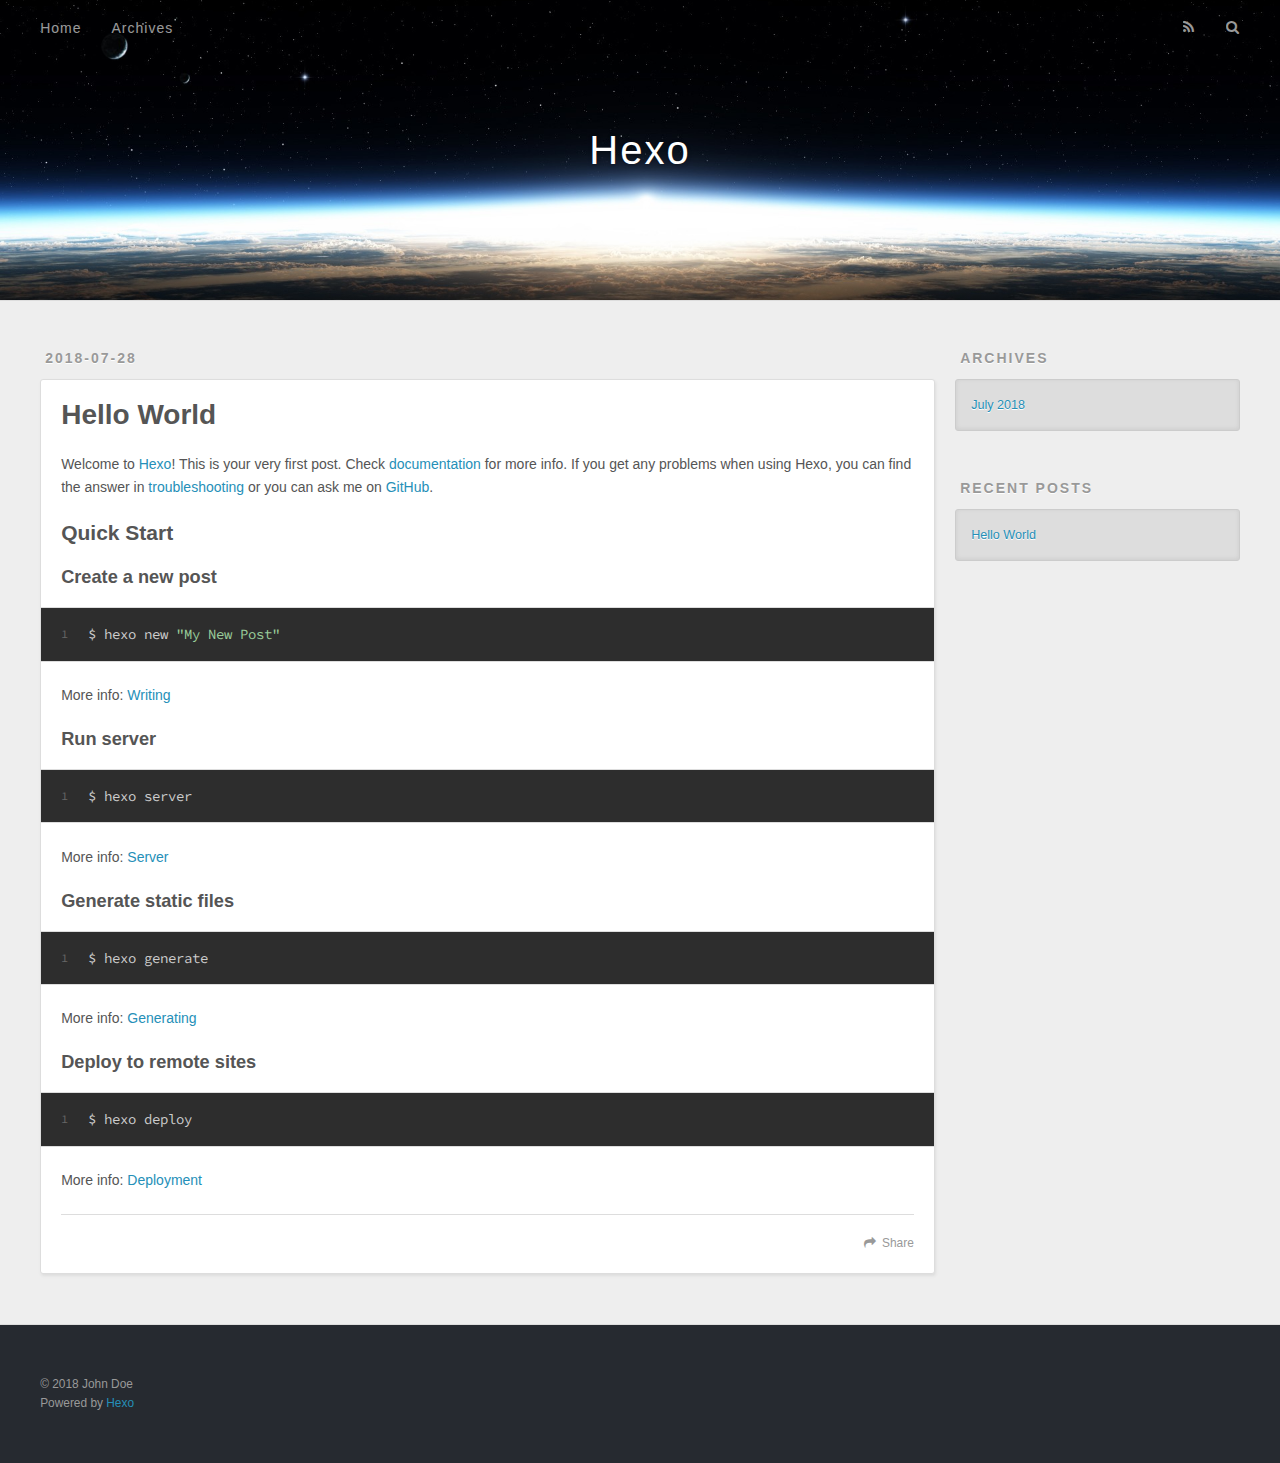
==== index.html @ a25109c1 "Site updated: 2018-07-28 22:30:38" ====
<!DOCTYPE html>
<html>
<head>
  <meta charset="utf-8">
  

  
  <title>Hexo</title>
  <meta name="viewport" content="width=device-width, initial-scale=1, maximum-scale=1">
  <meta property="og:type" content="website">
<meta property="og:title" content="Hexo">
<meta property="og:url" content="http://yoursite.com/index.html">
<meta property="og:site_name" content="Hexo">
<meta property="og:locale" content="default">
<meta name="twitter:card" content="summary">
<meta name="twitter:title" content="Hexo">
  
    <link rel="alternate" href="/atom.xml" title="Hexo" type="application/atom+xml">
  
  
    <link rel="icon" href="/favicon.png">
  
  
    <link href="//fonts.googleapis.com/css?family=Source+Code+Pro" rel="stylesheet" type="text/css">
  
  <link rel="stylesheet" href="/css/style.css">
</head>

<body>
  <div id="container">
    <div id="wrap">
      <header id="header">
  <div id="banner"></div>
  <div id="header-outer" class="outer">
    <div id="header-title" class="inner">
      <h1 id="logo-wrap">
        <a href="/" id="logo">Hexo</a>
      </h1>
      
    </div>
    <div id="header-inner" class="inner">
      <nav id="main-nav">
        <a id="main-nav-toggle" class="nav-icon"></a>
        
          <a class="main-nav-link" href="/">Home</a>
        
          <a class="main-nav-link" href="/archives">Archives</a>
        
      </nav>
      <nav id="sub-nav">
        
          <a id="nav-rss-link" class="nav-icon" href="/atom.xml" title="RSS Feed"></a>
        
        <a id="nav-search-btn" class="nav-icon" title="Search"></a>
      </nav>
      <div id="search-form-wrap">
        <form action="//google.com/search" method="get" accept-charset="UTF-8" class="search-form"><input type="search" name="q" class="search-form-input" placeholder="Search"><button type="submit" class="search-form-submit">&#xF002;</button><input type="hidden" name="sitesearch" value="http://yoursite.com"></form>
      </div>
    </div>
  </div>
</header>
      <div class="outer">
        <section id="main">
  
    <article id="post-hello-world" class="article article-type-post" itemscope itemprop="blogPost">
  <div class="article-meta">
    <a href="/2018/07/28/hello-world/" class="article-date">
  <time datetime="2018-07-28T14:06:29.000Z" itemprop="datePublished">2018-07-28</time>
</a>
    
  </div>
  <div class="article-inner">
    
    
      <header class="article-header">
        
  
    <h1 itemprop="name">
      <a class="article-title" href="/2018/07/28/hello-world/">Hello World</a>
    </h1>
  

      </header>
    
    <div class="article-entry" itemprop="articleBody">
      
        <p>Welcome to <a href="https://hexo.io/" target="_blank" rel="noopener">Hexo</a>! This is your very first post. Check <a href="https://hexo.io/docs/" target="_blank" rel="noopener">documentation</a> for more info. If you get any problems when using Hexo, you can find the answer in <a href="https://hexo.io/docs/troubleshooting.html" target="_blank" rel="noopener">troubleshooting</a> or you can ask me on <a href="https://github.com/hexojs/hexo/issues" target="_blank" rel="noopener">GitHub</a>.</p>
<h2 id="Quick-Start"><a href="#Quick-Start" class="headerlink" title="Quick Start"></a>Quick Start</h2><h3 id="Create-a-new-post"><a href="#Create-a-new-post" class="headerlink" title="Create a new post"></a>Create a new post</h3><figure class="highlight bash"><table><tr><td class="gutter"><pre><span class="line">1</span><br></pre></td><td class="code"><pre><span class="line">$ hexo new <span class="string">"My New Post"</span></span><br></pre></td></tr></table></figure>
<p>More info: <a href="https://hexo.io/docs/writing.html" target="_blank" rel="noopener">Writing</a></p>
<h3 id="Run-server"><a href="#Run-server" class="headerlink" title="Run server"></a>Run server</h3><figure class="highlight bash"><table><tr><td class="gutter"><pre><span class="line">1</span><br></pre></td><td class="code"><pre><span class="line">$ hexo server</span><br></pre></td></tr></table></figure>
<p>More info: <a href="https://hexo.io/docs/server.html" target="_blank" rel="noopener">Server</a></p>
<h3 id="Generate-static-files"><a href="#Generate-static-files" class="headerlink" title="Generate static files"></a>Generate static files</h3><figure class="highlight bash"><table><tr><td class="gutter"><pre><span class="line">1</span><br></pre></td><td class="code"><pre><span class="line">$ hexo generate</span><br></pre></td></tr></table></figure>
<p>More info: <a href="https://hexo.io/docs/generating.html" target="_blank" rel="noopener">Generating</a></p>
<h3 id="Deploy-to-remote-sites"><a href="#Deploy-to-remote-sites" class="headerlink" title="Deploy to remote sites"></a>Deploy to remote sites</h3><figure class="highlight bash"><table><tr><td class="gutter"><pre><span class="line">1</span><br></pre></td><td class="code"><pre><span class="line">$ hexo deploy</span><br></pre></td></tr></table></figure>
<p>More info: <a href="https://hexo.io/docs/deployment.html" target="_blank" rel="noopener">Deployment</a></p>

      
    </div>
    <footer class="article-footer">
      <a data-url="http://yoursite.com/2018/07/28/hello-world/" data-id="cjk5icewz0000rlyt2n0z11fj" class="article-share-link">Share</a>
      
      
    </footer>
  </div>
  
</article>


  


</section>
        
          <aside id="sidebar">
  
    

  
    

  
    
  
    
  <div class="widget-wrap">
    <h3 class="widget-title">Archives</h3>
    <div class="widget">
      <ul class="archive-list"><li class="archive-list-item"><a class="archive-list-link" href="/archives/2018/07/">July 2018</a></li></ul>
    </div>
  </div>


  
    
  <div class="widget-wrap">
    <h3 class="widget-title">Recent Posts</h3>
    <div class="widget">
      <ul>
        
          <li>
            <a href="/2018/07/28/hello-world/">Hello World</a>
          </li>
        
      </ul>
    </div>
  </div>

  
</aside>
        
      </div>
      <footer id="footer">
  
  <div class="outer">
    <div id="footer-info" class="inner">
      &copy; 2018 John Doe<br>
      Powered by <a href="http://hexo.io/" target="_blank">Hexo</a>
    </div>
  </div>
</footer>
    </div>
    <nav id="mobile-nav">
  
    <a href="/" class="mobile-nav-link">Home</a>
  
    <a href="/archives" class="mobile-nav-link">Archives</a>
  
</nav>
    

<script src="//ajax.googleapis.com/ajax/libs/jquery/2.0.3/jquery.min.js"></script>


  <link rel="stylesheet" href="/fancybox/jquery.fancybox.css">
  <script src="/fancybox/jquery.fancybox.pack.js"></script>


<script src="/js/script.js"></script>



  </div>
</body>
</html>
---- css/style.css ----
body {
  width: 100%;
}
body:before,
body:after {
  content: "";
  display: table;
}
body:after {
  clear: both;
}
html,
body,
div,
span,
applet,
object,
iframe,
h1,
h2,
h3,
h4,
h5,
h6,
p,
blockquote,
pre,
a,
abbr,
acronym,
address,
big,
cite,
code,
del,
dfn,
em,
img,
ins,
kbd,
q,
s,
samp,
small,
strike,
strong,
sub,
sup,
tt,
var,
dl,
dt,
dd,
ol,
ul,
li,
fieldset,
form,
label,
legend,
table,
caption,
tbody,
tfoot,
thead,
tr,
th,
td {
  margin: 0;
  padding: 0;
  border: 0;
  outline: 0;
  font-weight: inherit;
  font-style: inherit;
  font-family: inherit;
  font-size: 100%;
  vertical-align: baseline;
}
body {
  line-height: 1;
  color: #000;
  background: #fff;
}
ol,
ul {
  list-style: none;
}
table {
  border-collapse: separate;
  border-spacing: 0;
  vertical-align: middle;
}
caption,
th,
td {
  text-align: left;
  font-weight: normal;
  vertical-align: middle;
}
a img {
  border: none;
}
input,
button {
  margin: 0;
  padding: 0;
}
input::-moz-focus-inner,
button::-moz-focus-inner {
  border: 0;
  padding: 0;
}
@font-face {
  font-family: FontAwesome;
  font-style: normal;
  font-weight: normal;
  src: url("fonts/fontawesome-webfont.eot?v=#4.0.3");
  src: url("fonts/fontawesome-webfont.eot?#iefix&v=#4.0.3") format("embedded-opentype"), url("fonts/fontawesome-webfont.woff?v=#4.0.3") format("woff"), url("fonts/fontawesome-webfont.ttf?v=#4.0.3") format("truetype"), url("fonts/fontawesome-webfont.svg#fontawesomeregular?v=#4.0.3") format("svg");
}
html,
body,
#container {
  height: 100%;
}
body {
  background: #eee;
  font: 14px -apple-system, BlinkMacSystemFont, "Segoe UI", "Roboto", "Oxygen", "Ubuntu", "Cantarell", "Fira Sans", "Droid Sans", "Helvetica Neue", sans-serif;
  -webkit-text-size-adjust: 100%;
}
.outer {
  max-width: 1220px;
  margin: 0 auto;
  padding: 0 20px;
}
.outer:before,
.outer:after {
  content: "";
  display: table;
}
.outer:after {
  clear: both;
}
.inner {
  display: inline;
  float: left;
  width: 98.33333333333333%;
  margin: 0 0.833333333333333%;
}
.left,
.alignleft {
  float: left;
}
.right,
.alignright {
  float: right;
}
.clear {
  clear: both;
}
#container {
  position: relative;
}
.mobile-nav-on {
  overflow: hidden;
}
#wrap {
  height: 100%;
  width: 100%;
  position: absolute;
  top: 0;
  left: 0;
  -webkit-transition: 0.2s ease-out;
  -moz-transition: 0.2s ease-out;
  -ms-transition: 0.2s ease-out;
  transition: 0.2s ease-out;
  z-index: 1;
  background: #eee;
}
.mobile-nav-on #wrap {
  left: 280px;
}
@media screen and (min-width: 768px) {
  #main {
    display: inline;
    float: left;
    width: 73.33333333333333%;
    margin: 0 0.833333333333333%;
  }
}
.article-date,
.article-category-link,
.archive-year,
.widget-title {
  text-decoration: none;
  text-transform: uppercase;
  letter-spacing: 2px;
  color: #999;
  margin-bottom: 1em;
  margin-left: 5px;
  line-height: 1em;
  text-shadow: 0 1px #fff;
  font-weight: bold;
}
.article-inner,
.archive-article-inner {
  background: #fff;
  -webkit-box-shadow: 1px 2px 3px #ddd;
  box-shadow: 1px 2px 3px #ddd;
  border: 1px solid #ddd;
  border-radius: 3px;
}
.article-entry h1,
.widget h1 {
  font-size: 2em;
}
.article-entry h2,
.widget h2 {
  font-size: 1.5em;
}
.article-entry h3,
.widget h3 {
  font-size: 1.3em;
}
.article-entry h4,
.widget h4 {
  font-size: 1.2em;
}
.article-entry h5,
.widget h5 {
  font-size: 1em;
}
.article-entry h6,
.widget h6 {
  font-size: 1em;
  color: #999;
}
.article-entry hr,
.widget hr {
  border: 1px dashed #ddd;
}
.article-entry strong,
.widget strong {
  font-weight: bold;
}
.article-entry em,
.widget em,
.article-entry cite,
.widget cite {
  font-style: italic;
}
.article-entry sup,
.widget sup,
.article-entry sub,
.widget sub {
  font-size: 0.75em;
  line-height: 0;
  position: relative;
  vertical-align: baseline;
}
.article-entry sup,
.widget sup {
  top: -0.5em;
}
.article-entry sub,
.widget sub {
  bottom: -0.2em;
}
.article-entry small,
.widget small {
  font-size: 0.85em;
}
.article-entry acronym,
.widget acronym,
.article-entry abbr,
.widget abbr {
  border-bottom: 1px dotted;
}
.article-entry ul,
.widget ul,
.article-entry ol,
.widget ol,
.article-entry dl,
.widget dl {
  margin: 0 20px;
  line-height: 1.6em;
}
.article-entry ul ul,
.widget ul ul,
.article-entry ol ul,
.widget ol ul,
.article-entry ul ol,
.widget ul ol,
.article-entry ol ol,
.widget ol ol {
  margin-top: 0;
  margin-bottom: 0;
}
.article-entry ul,
.widget ul {
  list-style: disc;
}
.article-entry ol,
.widget ol {
  list-style: decimal;
}
.article-entry dt,
.widget dt {
  font-weight: bold;
}
#header {
  height: 300px;
  position: relative;
  border-bottom: 1px solid #ddd;
}
#header:before,
#header:after {
  content: "";
  position: absolute;
  left: 0;
  right: 0;
  height: 40px;
}
#header:before {
  top: 0;
  background: -webkit-linear-gradient(rgba(0,0,0,0.2), transparent);
  background: -moz-linear-gradient(rgba(0,0,0,0.2), transparent);
  background: -ms-linear-gradient(rgba(0,0,0,0.2), transparent);
  background: linear-gradient(rgba(0,0,0,0.2), transparent);
}
#header:after {
  bottom: 0;
  background: -webkit-linear-gradient(transparent, rgba(0,0,0,0.2));
  background: -moz-linear-gradient(transparent, rgba(0,0,0,0.2));
  background: -ms-linear-gradient(transparent, rgba(0,0,0,0.2));
  background: linear-gradient(transparent, rgba(0,0,0,0.2));
}
#header-outer {
  height: 100%;
  position: relative;
}
#header-inner {
  position: relative;
  overflow: hidden;
}
#banner {
  position: absolute;
  top: 0;
  left: 0;
  width: 100%;
  height: 100%;
  background: url("images/banner.jpg") center #000;
  -webkit-background-size: cover;
  -moz-background-size: cover;
  background-size: cover;
  z-index: -1;
}
#header-title {
  text-align: center;
  height: 40px;
  position: absolute;
  top: 50%;
  left: 0;
  margin-top: -20px;
}
#logo,
#subtitle {
  text-decoration: none;
  color: #fff;
  font-weight: 300;
  text-shadow: 0 1px 4px rgba(0,0,0,0.3);
}
#logo {
  font-size: 40px;
  line-height: 40px;
  letter-spacing: 2px;
}
#subtitle {
  font-size: 16px;
  line-height: 16px;
  letter-spacing: 1px;
}
#subtitle-wrap {
  margin-top: 16px;
}
#main-nav {
  float: left;
  margin-left: -15px;
}
.nav-icon,
.main-nav-link {
  float: left;
  color: #fff;
  opacity: 0.6;
  text-decoration: none;
  text-shadow: 0 1px rgba(0,0,0,0.2);
  -webkit-transition: opacity 0.2s;
  -moz-transition: opacity 0.2s;
  -ms-transition: opacity 0.2s;
  transition: opacity 0.2s;
  display: block;
  padding: 20px 15px;
}
.nav-icon:hover,
.main-nav-link:hover {
  opacity: 1;
}
.nav-icon {
  font-family: FontAwesome;
  text-align: center;
  font-size: 14px;
  width: 14px;
  height: 14px;
  padding: 20px 15px;
  position: relative;
  cursor: pointer;
}
.main-nav-link {
  font-weight: 300;
  letter-spacing: 1px;
}
@media screen and (max-width: 479px) {
  .main-nav-link {
    display: none;
  }
}
#main-nav-toggle {
  display: none;
}
#main-nav-toggle:before {
  content: "\f0c9";
}
@media screen and (max-width: 479px) {
  #main-nav-toggle {
    display: block;
  }
}
#sub-nav {
  float: right;
  margin-right: -15px;
}
#nav-rss-link:before {
  content: "\f09e";
}
#nav-search-btn:before {
  content: "\f002";
}
#search-form-wrap {
  position: absolute;
  top: 15px;
  width: 150px;
  height: 30px;
  right: -150px;
  opacity: 0;
  -webkit-transition: 0.2s ease-out;
  -moz-transition: 0.2s ease-out;
  -ms-transition: 0.2s ease-out;
  transition: 0.2s ease-out;
}
#search-form-wrap.on {
  opacity: 1;
  right: 0;
}
@media screen and (max-width: 479px) {
  #search-form-wrap {
    width: 100%;
    right: -100%;
  }
}
.search-form {
  position: absolute;
  top: 0;
  left: 0;
  right: 0;
  background: #fff;
  padding: 5px 15px;
  border-radius: 15px;
  -webkit-box-shadow: 0 0 10px rgba(0,0,0,0.3);
  box-shadow: 0 0 10px rgba(0,0,0,0.3);
}
.search-form-input {
  border: none;
  background: none;
  color: #555;
  width: 100%;
  font: 13px -apple-system, BlinkMacSystemFont, "Segoe UI", "Roboto", "Oxygen", "Ubuntu", "Cantarell", "Fira Sans", "Droid Sans", "Helvetica Neue", sans-serif;
  outline: none;
}
.search-form-input::-webkit-search-results-decoration,
.search-form-input::-webkit-search-cancel-button {
  -webkit-appearance: none;
}
.search-form-submit {
  position: absolute;
  top: 50%;
  right: 10px;
  margin-top: -7px;
  font: 13px FontAwesome;
  border: none;
  background: none;
  color: #bbb;
  cursor: pointer;
}
.search-form-submit:hover,
.search-form-submit:focus {
  color: #777;
}
.article {
  margin: 50px 0;
}
.article-inner {
  overflow: hidden;
}
.article-meta:before,
.article-meta:after {
  content: "";
  display: table;
}
.article-meta:after {
  clear: both;
}
.article-date {
  float: left;
}
.article-category {
  float: left;
  line-height: 1em;
  color: #ccc;
  text-shadow: 0 1px #fff;
  margin-left: 8px;
}
.article-category:before {
  content: "\2022";
}
.article-category-link {
  margin: 0 12px 1em;
}
.article-header {
  padding: 20px 20px 0;
}
.article-title {
  text-decoration: none;
  font-size: 2em;
  font-weight: bold;
  color: #555;
  line-height: 1.1em;
  -webkit-transition: color 0.2s;
  -moz-transition: color 0.2s;
  -ms-transition: color 0.2s;
  transition: color 0.2s;
}
a.article-title:hover {
  color: #258fb8;
}
.article-entry {
  color: #555;
  padding: 0 20px;
}
.article-entry:before,
.article-entry:after {
  content: "";
  display: table;
}
.article-entry:after {
  clear: both;
}
.article-entry p,
.article-entry table {
  line-height: 1.6em;
  margin: 1.6em 0;
}
.article-entry h1,
.article-entry h2,
.article-entry h3,
.article-entry h4,
.article-entry h5,
.article-entry h6 {
  font-weight: bold;
}
.article-entry h1,
.article-entry h2,
.article-entry h3,
.article-entry h4,
.article-entry h5,
.article-entry h6 {
  line-height: 1.1em;
  margin: 1.1em 0;
}
.article-entry a {
  color: #258fb8;
  text-decoration: none;
}
.article-entry a:hover {
  text-decoration: underline;
}
.article-entry ul,
.article-entry ol,
.article-entry dl {
  margin-top: 1.6em;
  margin-bottom: 1.6em;
}
.article-entry img,
.article-entry video {
  max-width: 100%;
  height: auto;
  display: block;
  margin: auto;
}
.article-entry iframe {
  border: none;
}
.article-entry table {
  width: 100%;
  border-collapse: collapse;
  border-spacing: 0;
}
.article-entry th {
  font-weight: bold;
  border-bottom: 3px solid #ddd;
  padding-bottom: 0.5em;
}
.article-entry td {
  border-bottom: 1px solid #ddd;
  padding: 10px 0;
}
.article-entry blockquote {
  font-family: Georgia, "Times New Roman", serif;
  font-size: 1.4em;
  margin: 1.6em 20px;
  text-align: center;
}
.article-entry blockquote footer {
  font-size: 14px;
  margin: 1.6em 0;
  font-family: -apple-system, BlinkMacSystemFont, "Segoe UI", "Roboto", "Oxygen", "Ubuntu", "Cantarell", "Fira Sans", "Droid Sans", "Helvetica Neue", sans-serif;
}
.article-entry blockquote footer cite:before {
  content: "—";
  padding: 0 0.5em;
}
.article-entry .pullquote {
  text-align: left;
  width: 45%;
  margin: 0;
}
.article-entry .pullquote.left {
  margin-left: 0.5em;
  margin-right: 1em;
}
.article-entry .pullquote.right {
  margin-right: 0.5em;
  margin-left: 1em;
}
.article-entry .caption {
  color: #999;
  display: block;
  font-size: 0.9em;
  margin-top: 0.5em;
  position: relative;
  text-align: center;
}
.article-entry .video-container {
  position: relative;
  padding-top: 56.25%;
  height: 0;
  overflow: hidden;
}
.article-entry .video-container iframe,
.article-entry .video-container object,
.article-entry .video-container embed {
  position: absolute;
  top: 0;
  left: 0;
  width: 100%;
  height: 100%;
  margin-top: 0;
}
.article-more-link a {
  display: inline-block;
  line-height: 1em;
  padding: 6px 15px;
  border-radius: 15px;
  background: #eee;
  color: #999;
  text-shadow: 0 1px #fff;
  text-decoration: none;
}
.article-more-link a:hover {
  background: #258fb8;
  color: #fff;
  text-decoration: none;
  text-shadow: 0 1px #1e7293;
}
.article-footer {
  font-size: 0.85em;
  line-height: 1.6em;
  border-top: 1px solid #ddd;
  padding-top: 1.6em;
  margin: 0 20px 20px;
}
.article-footer:before,
.article-footer:after {
  content: "";
  display: table;
}
.article-footer:after {
  clear: both;
}
.article-footer a {
  color: #999;
  text-decoration: none;
}
.article-footer a:hover {
  color: #555;
}
.article-tag-list-item {
  float: left;
  margin-right: 10px;
}
.article-tag-list-link:before {
  content: "#";
}
.article-comment-link {
  float: right;
}
.article-comment-link:before {
  content: "\f075";
  font-family: FontAwesome;
  padding-right: 8px;
}
.article-share-link {
  cursor: pointer;
  float: right;
  margin-left: 20px;
}
.article-share-link:before {
  content: "\f064";
  font-family: FontAwesome;
  padding-right: 6px;
}
#article-nav {
  position: relative;
}
#article-nav:before,
#article-nav:after {
  content: "";
  display: table;
}
#article-nav:after {
  clear: both;
}
@media screen and (min-width: 768px) {
  #article-nav {
    margin: 50px 0;
  }
  #article-nav:before {
    width: 8px;
    height: 8px;
    position: absolute;
    top: 50%;
    left: 50%;
    margin-top: -4px;
    margin-left: -4px;
    content: "";
    border-radius: 50%;
    background: #ddd;
    -webkit-box-shadow: 0 1px 2px #fff;
    box-shadow: 0 1px 2px #fff;
  }
}
.article-nav-link-wrap {
  text-decoration: none;
  text-shadow: 0 1px #fff;
  color: #999;
  -webkit-box-sizing: border-box;
  -moz-box-sizing: border-box;
  box-sizing: border-box;
  margin-top: 50px;
  text-align: center;
  display: block;
}
.article-nav-link-wrap:hover {
  color: #555;
}
@media screen and (min-width: 768px) {
  .article-nav-link-wrap {
    width: 50%;
    margin-top: 0;
  }
}
@media screen and (min-width: 768px) {
  #article-nav-newer {
    float: left;
    text-align: right;
    padding-right: 20px;
  }
}
@media screen and (min-width: 768px) {
  #article-nav-older {
    float: right;
    text-align: left;
    padding-left: 20px;
  }
}
.article-nav-caption {
  text-transform: uppercase;
  letter-spacing: 2px;
  color: #ddd;
  line-height: 1em;
  font-weight: bold;
}
#article-nav-newer .article-nav-caption {
  margin-right: -2px;
}
.article-nav-title {
  font-size: 0.85em;
  line-height: 1.6em;
  margin-top: 0.5em;
}
.article-share-box {
  position: absolute;
  display: none;
  background: #fff;
  -webkit-box-shadow: 1px 2px 10px rgba(0,0,0,0.2);
  box-shadow: 1px 2px 10px rgba(0,0,0,0.2);
  border-radius: 3px;
  margin-left: -145px;
  overflow: hidden;
  z-index: 1;
}
.article-share-box.on {
  display: block;
}
.article-share-input {
  width: 100%;
  background: none;
  -webkit-box-sizing: border-box;
  -moz-box-sizing: border-box;
  box-sizing: border-box;
  font: 14px -apple-system, BlinkMacSystemFont, "Segoe UI", "Roboto", "Oxygen", "Ubuntu", "Cantarell", "Fira Sans", "Droid Sans", "Helvetica Neue", sans-serif;
  padding: 0 15px;
  color: #555;
  outline: none;
  border: 1px solid #ddd;
  border-radius: 3px 3px 0 0;
  height: 36px;
  line-height: 36px;
}
.article-share-links {
  background: #eee;
}
.article-share-links:before,
.article-share-links:after {
  content: "";
  display: table;
}
.article-share-links:after {
  clear: both;
}
.article-share-twitter,
.article-share-facebook,
.article-share-pinterest,
.article-share-google {
  width: 50px;
  height: 36px;
  display: block;
  float: left;
  position: relative;
  color: #999;
  text-shadow: 0 1px #fff;
}
.article-share-twitter:before,
.article-share-facebook:before,
.article-share-pinterest:before,
.article-share-google:before {
  font-size: 20px;
  font-family: FontAwesome;
  width: 20px;
  height: 20px;
  position: absolute;
  top: 50%;
  left: 50%;
  margin-top: -10px;
  margin-left: -10px;
  text-align: center;
}
.article-share-twitter:hover,
.article-share-facebook:hover,
.article-share-pinterest:hover,
.article-share-google:hover {
  color: #fff;
}
.article-share-twitter:before {
  content: "\f099";
}
.article-share-twitter:hover {
  background: #00aced;
  text-shadow: 0 1px #008abe;
}
.article-share-facebook:before {
  content: "\f09a";
}
.article-share-facebook:hover {
  background: #3b5998;
  text-shadow: 0 1px #2f477a;
}
.article-share-pinterest:before {
  content: "\f0d2";
}
.article-share-pinterest:hover {
  background: #cb2027;
  text-shadow: 0 1px #a21a1f;
}
.article-share-google:before {
  content: "\f0d5";
}
.article-share-google:hover {
  background: #dd4b39;
  text-shadow: 0 1px #be3221;
}
.article-gallery {
  background: #000;
  position: relative;
}
.article-gallery-photos {
  position: relative;
  overflow: hidden;
}
.article-gallery-img {
  display: none;
  max-width: 100%;
}
.article-gallery-img:first-child {
  display: block;
}
.article-gallery-img.loaded {
  position: absolute;
  display: block;
}
.article-gallery-img img {
  display: block;
  max-width: 100%;
  margin: 0 auto;
}
#comments {
  background: #fff;
  -webkit-box-shadow: 1px 2px 3px #ddd;
  box-shadow: 1px 2px 3px #ddd;
  padding: 20px;
  border: 1px solid #ddd;
  border-radius: 3px;
  margin: 50px 0;
}
#comments a {
  color: #258fb8;
}
.archives-wrap {
  margin: 50px 0;
}
.archives:before,
.archives:after {
  content: "";
  display: table;
}
.archives:after {
  clear: both;
}
.archive-year-wrap {
  margin-bottom: 1em;
}
.archives {
  -webkit-column-gap: 10px;
  -moz-column-gap: 10px;
  column-gap: 10px;
}
@media screen and (min-width: 480px) and (max-width: 767px) {
  .archives {
    -webkit-column-count: 2;
    -moz-column-count: 2;
    column-count: 2;
  }
}
@media screen and (min-width: 768px) {
  .archives {
    -webkit-column-count: 3;
    -moz-column-count: 3;
    column-count: 3;
  }
}
.archive-article {
  -webkit-column-break-inside: avoid;
  page-break-inside: avoid;
  overflow: hidden;
  break-inside: avoid-column;
}
.archive-article-inner {
  padding: 10px;
  margin-bottom: 15px;
}
.archive-article-title {
  text-decoration: none;
  font-weight: bold;
  color: #555;
  -webkit-transition: color 0.2s;
  -moz-transition: color 0.2s;
  -ms-transition: color 0.2s;
  transition: color 0.2s;
  line-height: 1.6em;
}
.archive-article-title:hover {
  color: #258fb8;
}
.archive-article-footer {
  margin-top: 1em;
}
.archive-article-date {
  color: #999;
  text-decoration: none;
  font-size: 0.85em;
  line-height: 1em;
  margin-bottom: 0.5em;
  display: block;
}
#page-nav {
  margin: 50px auto;
  background: #fff;
  -webkit-box-shadow: 1px 2px 3px #ddd;
  box-shadow: 1px 2px 3px #ddd;
  border: 1px solid #ddd;
  border-radius: 3px;
  text-align: center;
  color: #999;
  overflow: hidden;
}
#page-nav:before,
#page-nav:after {
  content: "";
  display: table;
}
#page-nav:after {
  clear: both;
}
#page-nav a,
#page-nav span {
  padding: 10px 20px;
  line-height: 1;
  height: 2ex;
}
#page-nav a {
  color: #999;
  text-decoration: none;
}
#page-nav a:hover {
  background: #999;
  color: #fff;
}
#page-nav .prev {
  float: left;
}
#page-nav .next {
  float: right;
}
#page-nav .page-number {
  display: inline-block;
}
@media screen and (max-width: 479px) {
  #page-nav .page-number {
    display: none;
  }
}
#page-nav .current {
  color: #555;
  font-weight: bold;
}
#page-nav .space {
  color: #ddd;
}
#footer {
  background: #262a30;
  padding: 50px 0;
  border-top: 1px solid #ddd;
  color: #999;
}
#footer a {
  color: #258fb8;
  text-decoration: none;
}
#footer a:hover {
  text-decoration: underline;
}
#footer-info {
  line-height: 1.6em;
  font-size: 0.85em;
}
.article-entry pre,
.article-entry .highlight {
  background: #2d2d2d;
  margin: 0 -20px;
  padding: 15px 20px;
  border-style: solid;
  border-color: #ddd;
  border-width: 1px 0;
  overflow: auto;
  color: #ccc;
  line-height: 22.400000000000002px;
}
.article-entry .highlight .gutter pre,
.article-entry .gist .gist-file .gist-data .line-numbers {
  color: #666;
  font-size: 0.85em;
}
.article-entry pre,
.article-entry code {
  font-family: "Source Code Pro", Consolas, Monaco, Menlo, Consolas, monospace;
}
.article-entry code {
  background: #eee;
  text-shadow: 0 1px #fff;
  padding: 0 0.3em;
}
.article-entry pre code {
  background: none;
  text-shadow: none;
  padding: 0;
}
.article-entry .highlight pre {
  border: none;
  margin: 0;
  padding: 0;
}
.article-entry .highlight table {
  margin: 0;
  width: auto;
}
.article-entry .highlight td {
  border: none;
  padding: 0;
}
.article-entry .highlight figcaption {
  font-size: 0.85em;
  color: #999;
  line-height: 1em;
  margin-bottom: 1em;
}
.article-entry .highlight figcaption:before,
.article-entry .highlight figcaption:after {
  content: "";
  display: table;
}
.article-entry .highlight figcaption:after {
  clear: both;
}
.article-entry .highlight figcaption a {
  float: right;
}
.article-entry .highlight .gutter pre {
  text-align: right;
  padding-right: 20px;
}
.article-entry .highlight .line {
  height: 22.400000000000002px;
}
.article-entry .highlight .line.marked {
  background: #515151;
}
.article-entry .gist {
  margin: 0 -20px;
  border-style: solid;
  border-color: #ddd;
  border-width: 1px 0;
  background: #2d2d2d;
  padding: 15px 20px 15px 0;
}
.article-entry .gist .gist-file {
  border: none;
  font-family: "Source Code Pro", Consolas, Monaco, Menlo, Consolas, monospace;
  margin: 0;
}
.article-entry .gist .gist-file .gist-data {
  background: none;
  border: none;
}
.article-entry .gist .gist-file .gist-data .line-numbers {
  background: none;
  border: none;
  padding: 0 20px 0 0;
}
.article-entry .gist .gist-file .gist-data .line-data {
  padding: 0 !important;
}
.article-entry .gist .gist-file .highlight {
  margin: 0;
  padding: 0;
  border: none;
}
.article-entry .gist .gist-file .gist-meta {
  background: #2d2d2d;
  color: #999;
  font: 0.85em -apple-system, BlinkMacSystemFont, "Segoe UI", "Roboto", "Oxygen", "Ubuntu", "Cantarell", "Fira Sans", "Droid Sans", "Helvetica Neue", sans-serif;
  text-shadow: 0 0;
  padding: 0;
  margin-top: 1em;
  margin-left: 20px;
}
.article-entry .gist .gist-file .gist-meta a {
  color: #258fb8;
  font-weight: normal;
}
.article-entry .gist .gist-file .gist-meta a:hover {
  text-decoration: underline;
}
pre .comment,
pre .title {
  color: #999;
}
pre .variable,
pre .attribute,
pre .tag,
pre .regexp,
pre .ruby .constant,
pre .xml .tag .title,
pre .xml .pi,
pre .xml .doctype,
pre .html .doctype,
pre .css .id,
pre .css .class,
pre .css .pseudo {
  color: #f2777a;
}
pre .number,
pre .preprocessor,
pre .built_in,
pre .literal,
pre .params,
pre .constant {
  color: #f99157;
}
pre .class,
pre .ruby .class .title,
pre .css .rules .attribute {
  color: #9c9;
}
pre .string,
pre .value,
pre .inheritance,
pre .header,
pre .ruby .symbol,
pre .xml .cdata {
  color: #9c9;
}
pre .css .hexcolor {
  color: #6cc;
}
pre .function,
pre .python .decorator,
pre .python .title,
pre .ruby .function .title,
pre .ruby .title .keyword,
pre .perl .sub,
pre .javascript .title,
pre .coffeescript .title {
  color: #69c;
}
pre .keyword,
pre .javascript .function {
  color: #c9c;
}
@media screen and (max-width: 479px) {
  #mobile-nav {
    position: absolute;
    top: 0;
    left: 0;
    width: 280px;
    height: 100%;
    background: #191919;
    border-right: 1px solid #fff;
  }
}
@media screen and (max-width: 479px) {
  .mobile-nav-link {
    display: block;
    color: #999;
    text-decoration: none;
    padding: 15px 20px;
    font-weight: bold;
  }
  .mobile-nav-link:hover {
    color: #fff;
  }
}
@media screen and (min-width: 768px) {
  #sidebar {
    display: inline;
    float: left;
    width: 23.333333333333332%;
    margin: 0 0.833333333333333%;
  }
}
.widget-wrap {
  margin: 50px 0;
}
.widget {
  color: #777;
  text-shadow: 0 1px #fff;
  background: #ddd;
  -webkit-box-shadow: 0 -1px 4px #ccc inset;
  box-shadow: 0 -1px 4px #ccc inset;
  border: 1px solid #ccc;
  padding: 15px;
  border-radius: 3px;
}
.widget a {
  color: #258fb8;
  text-decoration: none;
}
.widget a:hover {
  text-decoration: underline;
}
.widget ul ul,
.widget ol ul,
.widget dl ul,
.widget ul ol,
.widget ol ol,
.widget dl ol,
.widget ul dl,
.widget ol dl,
.widget dl dl {
  margin-left: 15px;
  list-style: disc;
}
.widget {
  line-height: 1.6em;
  word-wrap: break-word;
  font-size: 0.9em;
}
.widget ul,
.widget ol {
  list-style: none;
  margin: 0;
}
.widget ul ul,
.widget ol ul,
.widget ul ol,
.widget ol ol {
  margin: 0 20px;
}
.widget ul ul,
.widget ol ul {
  list-style: disc;
}
.widget ul ol,
.widget ol ol {
  list-style: decimal;
}
.category-list-count,
.tag-list-count,
.archive-list-count {
  padding-left: 5px;
  color: #999;
  font-size: 0.85em;
}
.category-list-count:before,
.tag-list-count:before,
.archive-list-count:before {
  content: "(";
}
.category-list-count:after,
.tag-list-count:after,
.archive-list-count:after {
  content: ")";
}
.tagcloud a {
  margin-right: 5px;
  display: inline-block;
}
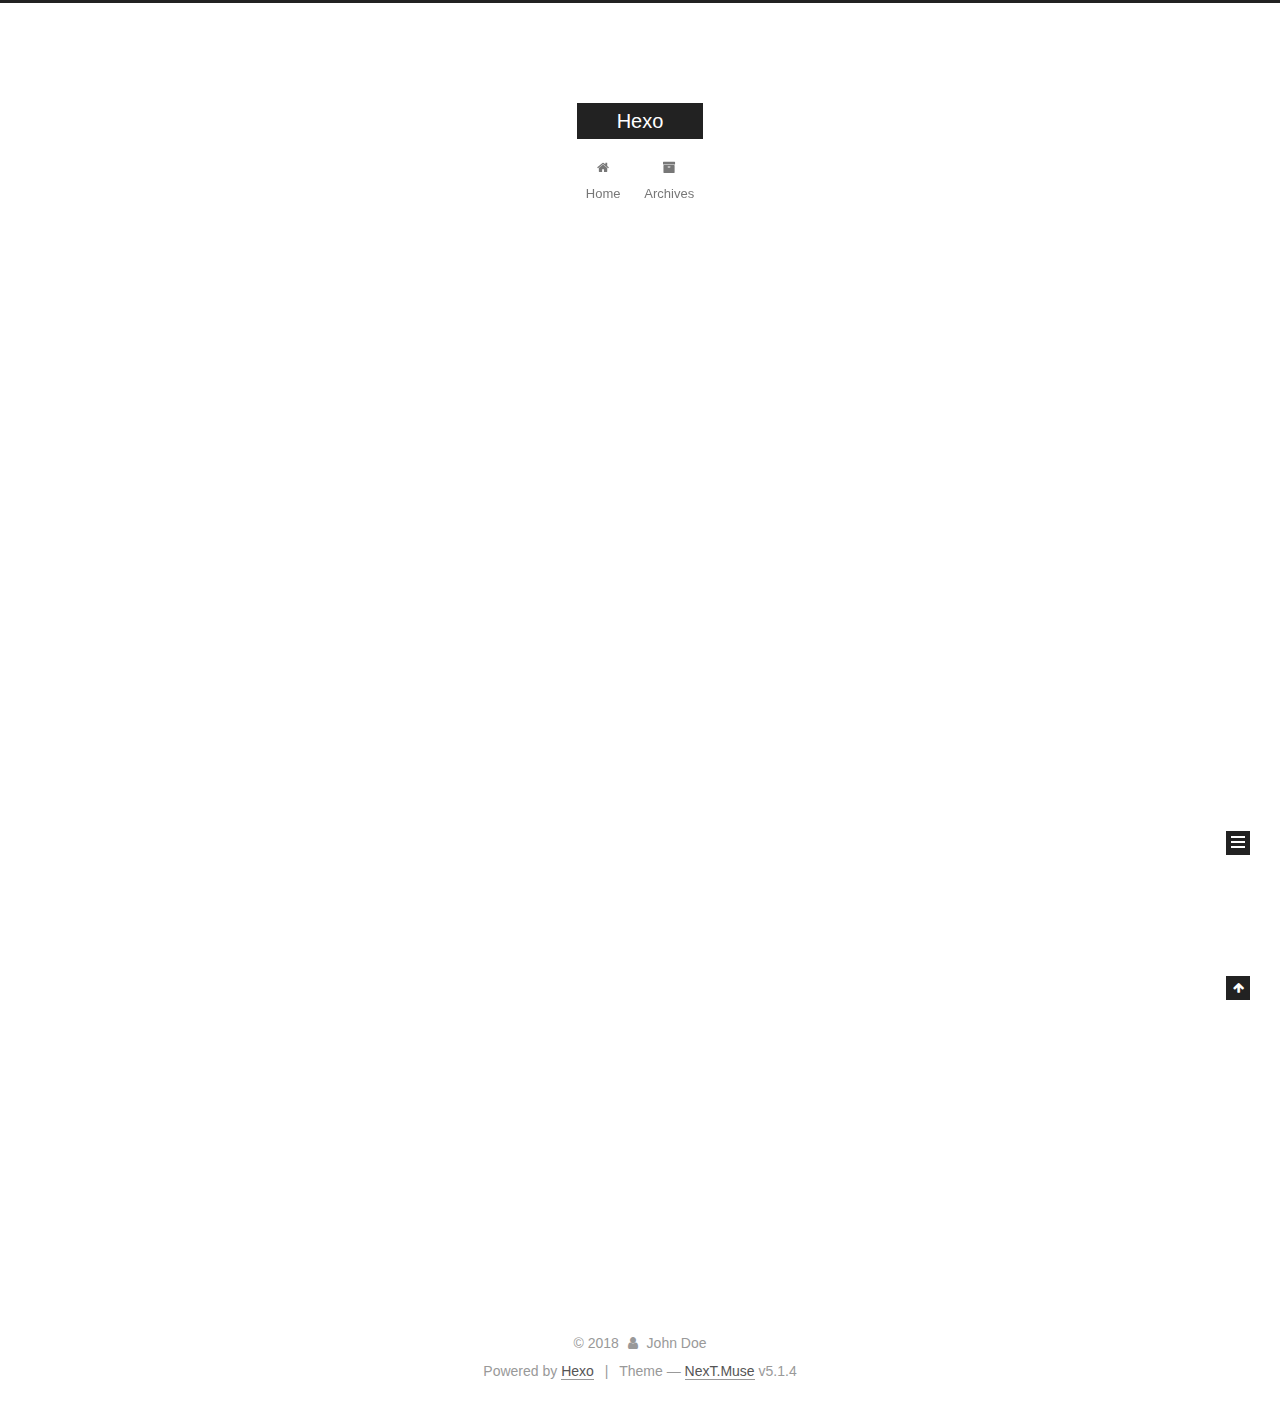
==== commit 925fa5b5: "Site updated: 2018-07-28 22:55:08" ====
--- a/index.html
+++ b/index.html
@@ -1,90 +1,306 @@
 <!DOCTYPE html>
-<html>
+
+
+
+  
+
+
+<html class="theme-next muse use-motion" lang="">
 <head>
-  <meta charset="utf-8">
-  
-
-  
-  <title>Hexo</title>
-  <meta name="viewport" content="width=device-width, initial-scale=1, maximum-scale=1">
-  <meta property="og:type" content="website">
+  <meta charset="UTF-8"/>
+<meta http-equiv="X-UA-Compatible" content="IE=edge" />
+<meta name="viewport" content="width=device-width, initial-scale=1, maximum-scale=1"/>
+<meta name="theme-color" content="#222">
+
+
+
+
+
+
+
+
+
+<meta http-equiv="Cache-Control" content="no-transform" />
+<meta http-equiv="Cache-Control" content="no-siteapp" />
+
+
+
+
+
+
+
+
+
+
+
+
+
+
+
+
+  
+  
+  <link href="/lib/fancybox/source/jquery.fancybox.css?v=2.1.5" rel="stylesheet" type="text/css" />
+
+
+
+
+
+
+
+<link href="/lib/font-awesome/css/font-awesome.min.css?v=4.6.2" rel="stylesheet" type="text/css" />
+
+<link href="/css/main.css?v=5.1.4" rel="stylesheet" type="text/css" />
+
+
+  <link rel="apple-touch-icon" sizes="180x180" href="/images/apple-touch-icon-next.png?v=5.1.4">
+
+
+  <link rel="icon" type="image/png" sizes="32x32" href="/images/favicon-32x32-next.png?v=5.1.4">
+
+
+  <link rel="icon" type="image/png" sizes="16x16" href="/images/favicon-16x16-next.png?v=5.1.4">
+
+
+  <link rel="mask-icon" href="/images/logo.svg?v=5.1.4" color="#222">
+
+
+
+
+
+  <meta name="keywords" content="Hexo, NexT" />
+
+
+
+
+
+
+
+
+
+
+<meta property="og:type" content="website">
 <meta property="og:title" content="Hexo">
 <meta property="og:url" content="http://yoursite.com/index.html">
 <meta property="og:site_name" content="Hexo">
 <meta property="og:locale" content="default">
 <meta name="twitter:card" content="summary">
 <meta name="twitter:title" content="Hexo">
-  
-    <link rel="alternate" href="/atom.xml" title="Hexo" type="application/atom+xml">
-  
-  
-    <link rel="icon" href="/favicon.png">
-  
-  
-    <link href="//fonts.googleapis.com/css?family=Source+Code+Pro" rel="stylesheet" type="text/css">
-  
-  <link rel="stylesheet" href="/css/style.css">
+
+
+
+<script type="text/javascript" id="hexo.configurations">
+  var NexT = window.NexT || {};
+  var CONFIG = {
+    root: '/',
+    scheme: 'Muse',
+    version: '5.1.4',
+    sidebar: {"position":"left","display":"post","offset":12,"b2t":false,"scrollpercent":false,"onmobile":false},
+    fancybox: true,
+    tabs: true,
+    motion: {"enable":true,"async":false,"transition":{"post_block":"fadeIn","post_header":"slideDownIn","post_body":"slideDownIn","coll_header":"slideLeftIn","sidebar":"slideUpIn"}},
+    duoshuo: {
+      userId: '0',
+      author: 'Author'
+    },
+    algolia: {
+      applicationID: '',
+      apiKey: '',
+      indexName: '',
+      hits: {"per_page":10},
+      labels: {"input_placeholder":"Search for Posts","hits_empty":"We didn't find any results for the search: ${query}","hits_stats":"${hits} results found in ${time} ms"}
+    }
+  };
+</script>
+
+
+
+  <link rel="canonical" href="http://yoursite.com/"/>
+
+
+
+
+
+  <title>Hexo</title>
+  
+
+
+
+
+
+
+
+
 </head>
 
-<body>
-  <div id="container">
-    <div id="wrap">
-      <header id="header">
-  <div id="banner"></div>
-  <div id="header-outer" class="outer">
-    <div id="header-title" class="inner">
-      <h1 id="logo-wrap">
-        <a href="/" id="logo">Hexo</a>
-      </h1>
-      
+<body itemscope itemtype="http://schema.org/WebPage" lang="default">
+
+  
+  
+    
+  
+
+  <div class="container sidebar-position-left 
+  page-home">
+    <div class="headband"></div>
+
+    <header id="header" class="header" itemscope itemtype="http://schema.org/WPHeader">
+      <div class="header-inner"><div class="site-brand-wrapper">
+  <div class="site-meta ">
+    
+
+    <div class="custom-logo-site-title">
+      <a href="/"  class="brand" rel="start">
+        <span class="logo-line-before"><i></i></span>
+        <span class="site-title">Hexo</span>
+        <span class="logo-line-after"><i></i></span>
+      </a>
     </div>
-    <div id="header-inner" class="inner">
-      <nav id="main-nav">
-        <a id="main-nav-toggle" class="nav-icon"></a>
-        
-          <a class="main-nav-link" href="/">Home</a>
-        
-          <a class="main-nav-link" href="/archives">Archives</a>
-        
-      </nav>
-      <nav id="sub-nav">
-        
-          <a id="nav-rss-link" class="nav-icon" href="/atom.xml" title="RSS Feed"></a>
-        
-        <a id="nav-search-btn" class="nav-icon" title="Search"></a>
-      </nav>
-      <div id="search-form-wrap">
-        <form action="//google.com/search" method="get" accept-charset="UTF-8" class="search-form"><input type="search" name="q" class="search-form-input" placeholder="Search"><button type="submit" class="search-form-submit">&#xF002;</button><input type="hidden" name="sitesearch" value="http://yoursite.com"></form>
-      </div>
-    </div>
+      
+        <p class="site-subtitle"></p>
+      
   </div>
-</header>
-      <div class="outer">
-        <section id="main">
-  
-    <article id="post-hello-world" class="article article-type-post" itemscope itemprop="blogPost">
-  <div class="article-meta">
-    <a href="/2018/07/28/hello-world/" class="article-date">
-  <time datetime="2018-07-28T14:06:29.000Z" itemprop="datePublished">2018-07-28</time>
-</a>
-    
+
+  <div class="site-nav-toggle">
+    <button>
+      <span class="btn-bar"></span>
+      <span class="btn-bar"></span>
+      <span class="btn-bar"></span>
+    </button>
   </div>
-  <div class="article-inner">
-    
-    
-      <header class="article-header">
-        
-  
-    <h1 itemprop="name">
-      <a class="article-title" href="/2018/07/28/hello-world/">Hello World</a>
-    </h1>
-  
-
+</div>
+
+<nav class="site-nav">
+  
+
+  
+    <ul id="menu" class="menu">
+      
+        
+        <li class="menu-item menu-item-home">
+          <a href="/" rel="section">
+            
+              <i class="menu-item-icon fa fa-fw fa-home"></i> <br />
+            
+            Home
+          </a>
+        </li>
+      
+        
+        <li class="menu-item menu-item-archives">
+          <a href="/archives/" rel="section">
+            
+              <i class="menu-item-icon fa fa-fw fa-archive"></i> <br />
+            
+            Archives
+          </a>
+        </li>
+      
+
+      
+    </ul>
+  
+
+  
+</nav>
+
+
+
+ </div>
+    </header>
+
+    <main id="main" class="main">
+      <div class="main-inner">
+        <div class="content-wrap">
+          <div id="content" class="content">
+            
+  <section id="posts" class="posts-expand">
+    
+      
+
+  
+
+  
+  
+  
+
+  <article class="post post-type-normal" itemscope itemtype="http://schema.org/Article">
+  
+  
+  
+  <div class="post-block">
+    <link itemprop="mainEntityOfPage" href="http://yoursite.com/2018/07/28/hello-world/">
+
+    <span hidden itemprop="author" itemscope itemtype="http://schema.org/Person">
+      <meta itemprop="name" content="John Doe">
+      <meta itemprop="description" content="">
+      <meta itemprop="image" content="/images/avatar.gif">
+    </span>
+
+    <span hidden itemprop="publisher" itemscope itemtype="http://schema.org/Organization">
+      <meta itemprop="name" content="Hexo">
+    </span>
+
+    
+      <header class="post-header">
+
+        
+        
+          <h1 class="post-title" itemprop="name headline">
+                
+                <a class="post-title-link" href="/2018/07/28/hello-world/" itemprop="url">Hello World</a></h1>
+        
+
+        <div class="post-meta">
+          <span class="post-time">
+            
+              <span class="post-meta-item-icon">
+                <i class="fa fa-calendar-o"></i>
+              </span>
+              
+                <span class="post-meta-item-text">Posted on</span>
+              
+              <time title="Post created" itemprop="dateCreated datePublished" datetime="2018-07-28T22:06:29+08:00">
+                2018-07-28
+              </time>
+            
+
+            
+
+            
+          </span>
+
+          
+
+          
+            
+          
+
+          
+          
+
+          
+
+          
+
+          
+
+        </div>
       </header>
     
-    <div class="article-entry" itemprop="articleBody">
-      
-        <p>Welcome to <a href="https://hexo.io/" target="_blank" rel="noopener">Hexo</a>! This is your very first post. Check <a href="https://hexo.io/docs/" target="_blank" rel="noopener">documentation</a> for more info. If you get any problems when using Hexo, you can find the answer in <a href="https://hexo.io/docs/troubleshooting.html" target="_blank" rel="noopener">troubleshooting</a> or you can ask me on <a href="https://github.com/hexojs/hexo/issues" target="_blank" rel="noopener">GitHub</a>.</p>
+
+    
+    
+    
+    <div class="post-body" itemprop="articleBody">
+
+      
+      
+
+      
+        
+          
+            <p>Welcome to <a href="https://hexo.io/" target="_blank" rel="noopener">Hexo</a>! This is your very first post. Check <a href="https://hexo.io/docs/" target="_blank" rel="noopener">documentation</a> for more info. If you get any problems when using Hexo, you can find the answer in <a href="https://hexo.io/docs/troubleshooting.html" target="_blank" rel="noopener">troubleshooting</a> or you can ask me on <a href="https://github.com/hexojs/hexo/issues" target="_blank" rel="noopener">GitHub</a>.</p>
 <h2 id="Quick-Start"><a href="#Quick-Start" class="headerlink" title="Quick Start"></a>Quick Start</h2><h3 id="Create-a-new-post"><a href="#Create-a-new-post" class="headerlink" title="Create a new post"></a>Create a new post</h3><figure class="highlight bash"><table><tr><td class="gutter"><pre><span class="line">1</span><br></pre></td><td class="code"><pre><span class="line">$ hexo new <span class="string">"My New Post"</span></span><br></pre></td></tr></table></figure>
 <p>More info: <a href="https://hexo.io/docs/writing.html" target="_blank" rel="noopener">Writing</a></p>
 <h3 id="Run-server"><a href="#Run-server" class="headerlink" title="Run server"></a>Run server</h3><figure class="highlight bash"><table><tr><td class="gutter"><pre><span class="line">1</span><br></pre></td><td class="code"><pre><span class="line">$ hexo server</span><br></pre></td></tr></table></figure>
@@ -94,91 +310,307 @@
 <h3 id="Deploy-to-remote-sites"><a href="#Deploy-to-remote-sites" class="headerlink" title="Deploy to remote sites"></a>Deploy to remote sites</h3><figure class="highlight bash"><table><tr><td class="gutter"><pre><span class="line">1</span><br></pre></td><td class="code"><pre><span class="line">$ hexo deploy</span><br></pre></td></tr></table></figure>
 <p>More info: <a href="https://hexo.io/docs/deployment.html" target="_blank" rel="noopener">Deployment</a></p>
 
+          
+        
       
     </div>
-    <footer class="article-footer">
-      <a data-url="http://yoursite.com/2018/07/28/hello-world/" data-id="cjk5icewz0000rlyt2n0z11fj" class="article-share-link">Share</a>
-      
+    
+    
+    
+
+    
+
+    
+
+    
+
+    <footer class="post-footer">
+      
+
+      
+
+      
+
+      
+      
+        <div class="post-eof"></div>
       
     </footer>
   </div>
   
-</article>
-
-
-  
-
-
-</section>
-        
-          <aside id="sidebar">
-  
-    
-
-  
-    
-
-  
-    
-  
-    
-  <div class="widget-wrap">
-    <h3 class="widget-title">Archives</h3>
-    <div class="widget">
-      <ul class="archive-list"><li class="archive-list-item"><a class="archive-list-link" href="/archives/2018/07/">July 2018</a></li></ul>
+  
+  
+  </article>
+
+
+    
+  </section>
+
+  
+
+
+          </div>
+          
+
+
+          
+
+        </div>
+        
+          
+  
+  <div class="sidebar-toggle">
+    <div class="sidebar-toggle-line-wrap">
+      <span class="sidebar-toggle-line sidebar-toggle-line-first"></span>
+      <span class="sidebar-toggle-line sidebar-toggle-line-middle"></span>
+      <span class="sidebar-toggle-line sidebar-toggle-line-last"></span>
     </div>
   </div>
 
-
-  
-    
-  <div class="widget-wrap">
-    <h3 class="widget-title">Recent Posts</h3>
-    <div class="widget">
-      <ul>
-        
-          <li>
-            <a href="/2018/07/28/hello-world/">Hello World</a>
-          </li>
-        
-      </ul>
+  <aside id="sidebar" class="sidebar">
+    
+    <div class="sidebar-inner">
+
+      
+
+      
+
+      <section class="site-overview-wrap sidebar-panel sidebar-panel-active">
+        <div class="site-overview">
+          <div class="site-author motion-element" itemprop="author" itemscope itemtype="http://schema.org/Person">
+            
+              <p class="site-author-name" itemprop="name">John Doe</p>
+              <p class="site-description motion-element" itemprop="description"></p>
+          </div>
+
+          <nav class="site-state motion-element">
+
+            
+              <div class="site-state-item site-state-posts">
+              
+                <a href="/archives/">
+              
+                  <span class="site-state-item-count">1</span>
+                  <span class="site-state-item-name">posts</span>
+                </a>
+              </div>
+            
+
+            
+
+            
+
+          </nav>
+
+          
+
+          
+
+          
+          
+
+          
+          
+
+          
+
+        </div>
+      </section>
+
+      
+
+      
+
     </div>
+  </aside>
+
+
+        
+      </div>
+    </main>
+
+    <footer id="footer" class="footer">
+      <div class="footer-inner">
+        <div class="copyright">&copy; <span itemprop="copyrightYear">2018</span>
+  <span class="with-love">
+    <i class="fa fa-user"></i>
+  </span>
+  <span class="author" itemprop="copyrightHolder">John Doe</span>
+
+  
+</div>
+
+
+  <div class="powered-by">Powered by <a class="theme-link" target="_blank" href="https://hexo.io">Hexo</a></div>
+
+
+
+  <span class="post-meta-divider">|</span>
+
+
+
+  <div class="theme-info">Theme &mdash; <a class="theme-link" target="_blank" href="https://github.com/iissnan/hexo-theme-next">NexT.Muse</a> v5.1.4</div>
+
+
+
+
+        
+
+
+
+
+
+
+
+        
+      </div>
+    </footer>
+
+    
+      <div class="back-to-top">
+        <i class="fa fa-arrow-up"></i>
+        
+      </div>
+    
+
+    
+
   </div>
 
   
-</aside>
-        
-      </div>
-      <footer id="footer">
-  
-  <div class="outer">
-    <div id="footer-info" class="inner">
-      &copy; 2018 John Doe<br>
-      Powered by <a href="http://hexo.io/" target="_blank">Hexo</a>
-    </div>
-  </div>
-</footer>
-    </div>
-    <nav id="mobile-nav">
-  
-    <a href="/" class="mobile-nav-link">Home</a>
-  
-    <a href="/archives" class="mobile-nav-link">Archives</a>
-  
-</nav>
-    
-
-<script src="//ajax.googleapis.com/ajax/libs/jquery/2.0.3/jquery.min.js"></script>
-
-
-  <link rel="stylesheet" href="/fancybox/jquery.fancybox.css">
-  <script src="/fancybox/jquery.fancybox.pack.js"></script>
-
-
-<script src="/js/script.js"></script>
-
-
-
-  </div>
+
+<script type="text/javascript">
+  if (Object.prototype.toString.call(window.Promise) !== '[object Function]') {
+    window.Promise = null;
+  }
+</script>
+
+
+
+
+
+
+
+
+
+  
+
+
+
+
+
+
+
+
+
+
+
+
+  
+  
+    <script type="text/javascript" src="/lib/jquery/index.js?v=2.1.3"></script>
+  
+
+  
+  
+    <script type="text/javascript" src="/lib/fastclick/lib/fastclick.min.js?v=1.0.6"></script>
+  
+
+  
+  
+    <script type="text/javascript" src="/lib/jquery_lazyload/jquery.lazyload.js?v=1.9.7"></script>
+  
+
+  
+  
+    <script type="text/javascript" src="/lib/velocity/velocity.min.js?v=1.2.1"></script>
+  
+
+  
+  
+    <script type="text/javascript" src="/lib/velocity/velocity.ui.min.js?v=1.2.1"></script>
+  
+
+  
+  
+    <script type="text/javascript" src="/lib/fancybox/source/jquery.fancybox.pack.js?v=2.1.5"></script>
+  
+
+
+  
+
+
+  <script type="text/javascript" src="/js/src/utils.js?v=5.1.4"></script>
+
+  <script type="text/javascript" src="/js/src/motion.js?v=5.1.4"></script>
+
+
+
+  
+  
+
+  
+
+  
+
+
+  <script type="text/javascript" src="/js/src/bootstrap.js?v=5.1.4"></script>
+
+
+
+  
+
+
+  
+
+
+
+
+	
+
+
+
+
+
+  
+
+
+
+
+
+  
+
+
+
+
+
+
+
+
+
+
+
+
+  
+
+
+
+
+
+  
+
+  
+
+  
+
+  
+  
+
+  
+
+  
+
+  
+
 </body>
-</html>+</html>
--- a/css/main.css
+++ b/css/main.css
@@ -0,0 +1,2662 @@
+/* normalize.css v3.0.2 | MIT License | git.io/normalize */
+html {
+  font-family: sans-serif; /* 1 */
+  -ms-text-size-adjust: 100%; /* 2 */
+  -webkit-text-size-adjust: 100%; /* 2 */
+}
+body {
+  margin: 0;
+}
+article,
+aside,
+details,
+figcaption,
+figure,
+footer,
+header,
+hgroup,
+main,
+menu,
+nav,
+section,
+summary {
+  display: block;
+}
+audio,
+canvas,
+progress,
+video {
+  display: inline-block; /* 1 */
+  vertical-align: baseline; /* 2 */
+}
+audio:not([controls]) {
+  display: none;
+  height: 0;
+}
+[hidden],
+template {
+  display: none;
+}
+a {
+  background-color: transparent;
+}
+a:active,
+a:hover {
+  outline: 0;
+}
+abbr[title] {
+  border-bottom: 1px dotted;
+}
+b,
+strong {
+  font-weight: bold;
+}
+dfn {
+  font-style: italic;
+}
+h1 {
+  font-size: 2em;
+  margin: 0.67em 0;
+}
+mark {
+  background: #ff0;
+  color: #000;
+}
+small {
+  font-size: 80%;
+}
+sub,
+sup {
+  font-size: 75%;
+  line-height: 0;
+  position: relative;
+  vertical-align: baseline;
+}
+sup {
+  top: -0.5em;
+}
+sub {
+  bottom: -0.25em;
+}
+img {
+  border: 0;
+}
+svg:not(:root) {
+  overflow: hidden;
+}
+figure {
+  margin: 1em 40px;
+}
+hr {
+  -moz-box-sizing: content-box;
+  box-sizing: content-box;
+  height: 0;
+}
+pre {
+  overflow: auto;
+}
+code,
+kbd,
+pre,
+samp {
+  font-family: monospace, monospace;
+  font-size: 1em;
+}
+button,
+input,
+optgroup,
+select,
+textarea {
+  color: inherit; /* 1 */
+  font: inherit; /* 2 */
+  margin: 0; /* 3 */
+}
+button {
+  overflow: visible;
+}
+button,
+select {
+  text-transform: none;
+}
+button,
+html input[type="button"],
+input[type="reset"],
+input[type="submit"] {
+  -webkit-appearance: button; /* 2 */
+  cursor: pointer; /* 3 */
+}
+button[disabled],
+html input[disabled] {
+  cursor: default;
+}
+button::-moz-focus-inner,
+input::-moz-focus-inner {
+  border: 0;
+  padding: 0;
+}
+input {
+  line-height: normal;
+}
+input[type="checkbox"],
+input[type="radio"] {
+  box-sizing: border-box; /* 1 */
+  padding: 0; /* 2 */
+}
+input[type="number"]::-webkit-inner-spin-button,
+input[type="number"]::-webkit-outer-spin-button {
+  height: auto;
+}
+input[type="search"] {
+  -webkit-appearance: textfield; /* 1 */
+  -moz-box-sizing: content-box;
+  -webkit-box-sizing: content-box; /* 2 */
+  box-sizing: content-box;
+}
+input[type="search"]::-webkit-search-cancel-button,
+input[type="search"]::-webkit-search-decoration {
+  -webkit-appearance: none;
+}
+fieldset {
+  border: 1px solid #c0c0c0;
+  margin: 0 2px;
+  padding: 0.35em 0.625em 0.75em;
+}
+legend {
+  border: 0; /* 1 */
+  padding: 0; /* 2 */
+}
+textarea {
+  overflow: auto;
+}
+optgroup {
+  font-weight: bold;
+}
+table {
+  border-collapse: collapse;
+  border-spacing: 0;
+}
+td,
+th {
+  padding: 0;
+}
+::selection {
+  background: #262a30;
+  color: #fff;
+}
+body {
+  position: relative;
+  font-family: 'Lato', "PingFang SC", "Microsoft YaHei", sans-serif;
+  font-size: 14px;
+  line-height: 2;
+  color: #555;
+  background: #fff;
+}
+@media (max-width: 767px) {
+  body {
+    padding-right: 0 !important;
+  }
+}
+@media (min-width: 768px) and (max-width: 991px) {
+  body {
+    padding-right: 0 !important;
+  }
+}
+@media (min-width: 1600px) {
+  body {
+    font-size: 16px;
+  }
+}
+h1,
+h2,
+h3,
+h4,
+h5,
+h6 {
+  margin: 0;
+  padding: 0;
+  font-weight: bold;
+  line-height: 1.5;
+  font-family: 'Lato', "PingFang SC", "Microsoft YaHei", sans-serif;
+}
+h2,
+h3,
+h4,
+h5,
+h6 {
+  margin: 20px 0 15px;
+}
+h1 {
+  font-size: 22px;
+}
+@media (max-width: 767px) {
+  h1 {
+    font-size: 18px;
+  }
+}
+h2 {
+  font-size: 20px;
+}
+@media (max-width: 767px) {
+  h2 {
+    font-size: 16px;
+  }
+}
+h3 {
+  font-size: 18px;
+}
+@media (max-width: 767px) {
+  h3 {
+    font-size: 14px;
+  }
+}
+h4 {
+  font-size: 16px;
+}
+@media (max-width: 767px) {
+  h4 {
+    font-size: 12px;
+  }
+}
+h5 {
+  font-size: 14px;
+}
+@media (max-width: 767px) {
+  h5 {
+    font-size: 10px;
+  }
+}
+h6 {
+  font-size: 12px;
+}
+@media (max-width: 767px) {
+  h6 {
+    font-size: 8px;
+  }
+}
+p {
+  margin: 0 0 20px 0;
+}
+a {
+  color: #555;
+  text-decoration: none;
+  outline: none;
+  border-bottom: 1px solid #999;
+  word-wrap: break-word;
+}
+a:hover {
+  color: #222;
+  border-bottom-color: #222;
+}
+blockquote {
+  margin: 0;
+  padding: 0;
+}
+img {
+  display: block;
+  margin: auto;
+  max-width: 100%;
+  height: auto;
+}
+hr {
+  margin: 40px 0;
+  height: 3px;
+  border: none;
+  background-color: #ddd;
+  background-image: repeating-linear-gradient(-45deg, #fff, #fff 4px, transparent 4px, transparent 8px);
+}
+blockquote {
+  padding: 0 15px;
+  color: #666;
+  border-left: 4px solid #ddd;
+}
+blockquote cite::before {
+  content: "-";
+  padding: 0 5px;
+}
+dt {
+  font-weight: 700;
+}
+dd {
+  margin: 0;
+  padding: 0;
+}
+kbd {
+  border: 1px solid #ccc;
+  border-radius: 0.2em;
+  box-shadow: 0.1em 0.1em 0.2em rgba(0,0,0,0.1);
+  background-color: #f9f9f9;
+  font-family: inherit;
+  background-image: -webkit-linear-gradient(top, #eee, #fff, #eee);
+  padding: 0.1em 0.3em;
+  white-space: nowrap;
+}
+.text-left {
+  text-align: left;
+}
+.text-center {
+  text-align: center;
+}
+.text-right {
+  text-align: right;
+}
+.text-justify {
+  text-align: justify;
+}
+.text-nowrap {
+  white-space: nowrap;
+}
+.text-lowercase {
+  text-transform: lowercase;
+}
+.text-uppercase {
+  text-transform: uppercase;
+}
+.text-capitalize {
+  text-transform: capitalize;
+}
+.center-block {
+  display: block;
+  margin-left: auto;
+  margin-right: auto;
+}
+.clearfix:before,
+.clearfix:after {
+  content: " ";
+  display: table;
+}
+.clearfix:after {
+  clear: both;
+}
+.pullquote {
+  width: 45%;
+}
+.pullquote.left {
+  float: left;
+  margin-left: 5px;
+  margin-right: 10px;
+}
+.pullquote.right {
+  float: right;
+  margin-left: 10px;
+  margin-right: 5px;
+}
+.affix.affix.affix {
+  position: fixed;
+}
+.translation {
+  margin-top: -20px;
+  font-size: 14px;
+  color: #999;
+}
+.scrollbar-measure {
+  width: 100px;
+  height: 100px;
+  overflow: scroll;
+  position: absolute;
+  top: -9999px;
+}
+.use-motion .motion-element {
+  opacity: 0;
+}
+table {
+  margin: 20px 0;
+  width: 100%;
+  border-collapse: collapse;
+  border-spacing: 0;
+  border: 1px solid #ddd;
+  font-size: 14px;
+  table-layout: fixed;
+  word-wrap: break-all;
+}
+table>tbody>tr:nth-of-type(odd) {
+  background-color: #f9f9f9;
+}
+table>tbody>tr:hover {
+  background-color: #f5f5f5;
+}
+caption,
+th,
+td {
+  padding: 8px;
+  text-align: left;
+  vertical-align: middle;
+  font-weight: normal;
+}
+th,
+td {
+  border-bottom: 3px solid #ddd;
+  border-right: 1px solid #eee;
+}
+th {
+  padding-bottom: 10px;
+  font-weight: 700;
+}
+td {
+  border-bottom-width: 1px;
+}
+html,
+body {
+  height: 100%;
+}
+.container {
+  position: relative;
+  min-height: 100%;
+}
+.header-inner {
+  margin: 0 auto;
+  padding: 100px 0 70px;
+  width: 700px;
+}
+@media (min-width: 1600px) {
+  .container .header-inner {
+    width: 900px;
+  }
+}
+.main {
+  padding-bottom: 150px;
+}
+.main-inner {
+  margin: 0 auto;
+  width: 700px;
+}
+@media (min-width: 1600px) {
+  .container .main-inner {
+    width: 900px;
+  }
+}
+.footer {
+  position: absolute;
+  left: 0;
+  bottom: 0;
+  width: 100%;
+  min-height: 50px;
+}
+.footer-inner {
+  box-sizing: border-box;
+  margin: 20px auto;
+  width: 700px;
+}
+@media (min-width: 1600px) {
+  .container .footer-inner {
+    width: 900px;
+  }
+}
+pre,
+.highlight {
+  overflow: auto;
+  margin: 20px 0;
+  padding: 0;
+  font-size: 13px;
+  color: #4d4d4c;
+  background: #f7f7f7;
+  line-height: 1.6;
+}
+pre,
+code {
+  font-family: consolas, Menlo, "PingFang SC", "Microsoft YaHei", monospace;
+}
+code {
+  padding: 2px 4px;
+  word-wrap: break-word;
+  color: #555;
+  background: #eee;
+  border-radius: 3px;
+  font-size: 13px;
+}
+pre {
+  padding: 10px;
+}
+pre code {
+  padding: 0;
+  color: #4d4d4c;
+  background: none;
+  text-shadow: none;
+}
+.highlight {
+  border-radius: 1px;
+}
+.highlight pre {
+  border: none;
+  margin: 0;
+  padding: 10px 0;
+}
+.highlight table {
+  margin: 0;
+  width: auto;
+  border: none;
+}
+.highlight td {
+  border: none;
+  padding: 0;
+}
+.highlight figcaption {
+  font-size: 1em;
+  color: #4d4d4c;
+  line-height: 1em;
+  margin-bottom: 1em;
+}
+.highlight figcaption:before,
+.highlight figcaption:after {
+  content: " ";
+  display: table;
+}
+.highlight figcaption:after {
+  clear: both;
+}
+.highlight figcaption a {
+  float: right;
+  color: #4d4d4c;
+}
+.highlight figcaption a:hover {
+  border-bottom-color: #4d4d4c;
+}
+.highlight .gutter pre {
+  padding-left: 10px;
+  padding-right: 10px;
+  color: #869194;
+  text-align: right;
+  background-color: #eff2f3;
+}
+.highlight .code pre {
+  width: 100%;
+  padding-left: 10px;
+  padding-right: 10px;
+  background-color: #f7f7f7;
+}
+.highlight .line {
+  height: 20px;
+}
+.gutter {
+  -webkit-user-select: none;
+  -moz-user-select: none;
+  -ms-user-select: none;
+  user-select: none;
+}
+.gist table {
+  width: auto;
+}
+.gist table td {
+  border: none;
+}
+pre .deletion {
+  background: #fdd;
+}
+pre .addition {
+  background: #dfd;
+}
+pre .meta {
+  color: #8959a8;
+}
+pre .comment {
+  color: #8e908c;
+}
+pre .variable,
+pre .attribute,
+pre .tag,
+pre .regexp,
+pre .ruby .constant,
+pre .xml .tag .title,
+pre .xml .pi,
+pre .xml .doctype,
+pre .html .doctype,
+pre .css .id,
+pre .css .class,
+pre .css .pseudo {
+  color: #c82829;
+}
+pre .number,
+pre .preprocessor,
+pre .built_in,
+pre .literal,
+pre .params,
+pre .constant,
+pre .command {
+  color: #f5871f;
+}
+pre .ruby .class .title,
+pre .css .rules .attribute,
+pre .string,
+pre .value,
+pre .inheritance,
+pre .header,
+pre .ruby .symbol,
+pre .xml .cdata,
+pre .special,
+pre .number,
+pre .formula {
+  color: #718c00;
+}
+pre .title,
+pre .css .hexcolor {
+  color: #3e999f;
+}
+pre .function,
+pre .python .decorator,
+pre .python .title,
+pre .ruby .function .title,
+pre .ruby .title .keyword,
+pre .perl .sub,
+pre .javascript .title,
+pre .coffeescript .title {
+  color: #4271ae;
+}
+pre .keyword,
+pre .javascript .function {
+  color: #8959a8;
+}
+.full-image.full-image.full-image.full-image {
+  border: none;
+  max-width: 100%;
+  width: auto;
+  margin: 20px auto 25px;
+}
+@media (min-width: 992px) {
+  .full-image.full-image.full-image.full-image {
+    max-width: none;
+    width: 110%;
+    margin: 25px -5%;
+  }
+}
+.blockquote-center,
+.page-home .post-type-quote blockquote,
+.page-post-detail .post-type-quote blockquote {
+  position: relative;
+  margin: 40px 0;
+  padding: 0;
+  border-left: none;
+  text-align: center;
+}
+.blockquote-center::before,
+.page-home .post-type-quote blockquote::before,
+.page-post-detail .post-type-quote blockquote::before,
+.blockquote-center::after,
+.page-home .post-type-quote blockquote::after,
+.page-post-detail .post-type-quote blockquote::after {
+  position: absolute;
+  content: ' ';
+  display: block;
+  width: 100%;
+  height: 24px;
+  opacity: 0.2;
+  background-repeat: no-repeat;
+  background-position: 0 -6px;
+  background-size: 22px 22px;
+}
+.blockquote-center::before,
+.page-home .post-type-quote blockquote::before,
+.page-post-detail .post-type-quote blockquote::before {
+  top: -20px;
+  background-image: url("../images/quote-l.svg");
+  border-top: 1px solid #ccc;
+}
+.blockquote-center::after,
+.page-home .post-type-quote blockquote::after,
+.page-post-detail .post-type-quote blockquote::after {
+  bottom: -20px;
+  background-image: url("../images/quote-r.svg");
+  border-bottom: 1px solid #ccc;
+  background-position: 100% 8px;
+}
+.blockquote-center p,
+.page-home .post-type-quote blockquote p,
+.page-post-detail .post-type-quote blockquote p,
+.blockquote-center div,
+.page-home .post-type-quote blockquote div,
+.page-post-detail .post-type-quote blockquote div {
+  text-align: center;
+}
+.post .post-body .group-picture img {
+  box-sizing: border-box;
+  padding: 0 3px;
+  border: none;
+}
+.post .group-picture-row {
+  overflow: hidden;
+  margin-top: 6px;
+}
+.post .group-picture-row:first-child {
+  margin-top: 0;
+}
+.post .group-picture-column {
+  float: left;
+}
+.page-post-detail .post-body .group-picture-column {
+  float: none;
+  margin-top: 10px;
+  width: auto !important;
+}
+.page-post-detail .post-body .group-picture-column img {
+  margin: 0 auto;
+}
+.page-archive .group-picture-container {
+  overflow: hidden;
+}
+.page-archive .group-picture-row {
+  float: left;
+}
+.page-archive .group-picture-row:first-child {
+  margin-top: 6px;
+}
+.page-archive .group-picture-column {
+  max-width: 150px;
+  max-height: 150px;
+}
+.post-body .note {
+  position: relative;
+  padding: 15px;
+  margin-bottom: 20px;
+  border: 1px solid #eee;
+  border-left-width: 5px;
+  border-radius: 3px;
+}
+.post-body .note h2,
+.post-body .note h3,
+.post-body .note h4,
+.post-body .note h5,
+.post-body .note h6 {
+  margin-top: 0;
+  margin-bottom: 0;
+  border-bottom: initial;
+  padding-top: 0 !important;
+}
+.post-body .note p:first-child,
+.post-body .note ul:first-child,
+.post-body .note ol:first-child,
+.post-body .note table:first-child,
+.post-body .note pre:first-child,
+.post-body .note blockquote:first-child {
+  margin-top: 0;
+}
+.post-body .note p:last-child,
+.post-body .note ul:last-child,
+.post-body .note ol:last-child,
+.post-body .note table:last-child,
+.post-body .note pre:last-child,
+.post-body .note blockquote:last-child {
+  margin-bottom: 0;
+}
+.post-body .note.default {
+  border-left-color: #777;
+}
+.post-body .note.default h2,
+.post-body .note.default h3,
+.post-body .note.default h4,
+.post-body .note.default h5,
+.post-body .note.default h6 {
+  color: #777;
+}
+.post-body .note.primary {
+  border-left-color: #6f42c1;
+}
+.post-body .note.primary h2,
+.post-body .note.primary h3,
+.post-body .note.primary h4,
+.post-body .note.primary h5,
+.post-body .note.primary h6 {
+  color: #6f42c1;
+}
+.post-body .note.info {
+  border-left-color: #428bca;
+}
+.post-body .note.info h2,
+.post-body .note.info h3,
+.post-body .note.info h4,
+.post-body .note.info h5,
+.post-body .note.info h6 {
+  color: #428bca;
+}
+.post-body .note.success {
+  border-left-color: #5cb85c;
+}
+.post-body .note.success h2,
+.post-body .note.success h3,
+.post-body .note.success h4,
+.post-body .note.success h5,
+.post-body .note.success h6 {
+  color: #5cb85c;
+}
+.post-body .note.warning {
+  border-left-color: #f0ad4e;
+}
+.post-body .note.warning h2,
+.post-body .note.warning h3,
+.post-body .note.warning h4,
+.post-body .note.warning h5,
+.post-body .note.warning h6 {
+  color: #f0ad4e;
+}
+.post-body .note.danger {
+  border-left-color: #d9534f;
+}
+.post-body .note.danger h2,
+.post-body .note.danger h3,
+.post-body .note.danger h4,
+.post-body .note.danger h5,
+.post-body .note.danger h6 {
+  color: #d9534f;
+}
+.post-body .label {
+  display: inline;
+  padding: 0 2px;
+  white-space: nowrap;
+}
+.post-body .label.default {
+  background-color: #f0f0f0;
+}
+.post-body .label.primary {
+  background-color: #efe6f7;
+}
+.post-body .label.info {
+  background-color: #e5f2f8;
+}
+.post-body .label.success {
+  background-color: #e7f4e9;
+}
+.post-body .label.warning {
+  background-color: #fcf6e1;
+}
+.post-body .label.danger {
+  background-color: #fae8eb;
+}
+.post-body .tabs {
+  position: relative;
+  display: block;
+  margin-bottom: 20px;
+  padding-top: 10px;
+}
+.post-body .tabs ul.nav-tabs {
+  margin: 0;
+  padding: 0;
+  display: flex;
+  margin-bottom: -1px;
+}
+@media (max-width: 413px) {
+  .post-body .tabs ul.nav-tabs {
+    display: block;
+    margin-bottom: 5px;
+  }
+}
+.post-body .tabs ul.nav-tabs li.tab {
+  list-style-type: none !important;
+  margin: 0 0.25em 0 0;
+  border-top: 3px solid transparent;
+  border-left: 1px solid transparent;
+  border-right: 1px solid transparent;
+}
+@media (max-width: 413px) {
+  .post-body .tabs ul.nav-tabs li.tab {
+    margin: initial;
+    border-top: 1px solid transparent;
+    border-left: 3px solid transparent;
+    border-right: 1px solid transparent;
+    border-bottom: 1px solid transparent;
+  }
+}
+.post-body .tabs ul.nav-tabs li.tab a {
+  outline: 0;
+  border-bottom: initial;
+  display: block;
+  line-height: 1.8em;
+  padding: 0.25em 0.75em;
+  transition-duration: 0.2s;
+  transition-timing-function: ease-out;
+  transition-delay: 0s;
+}
+.post-body .tabs ul.nav-tabs li.tab a i {
+  width: 1.285714285714286em;
+}
+.post-body .tabs ul.nav-tabs li.tab.active {
+  border-top: 3px solid #fc6423;
+  border-left: 1px solid #ddd;
+  border-right: 1px solid #ddd;
+  background-color: #fff;
+}
+@media (max-width: 413px) {
+  .post-body .tabs ul.nav-tabs li.tab.active {
+    border-top: 1px solid #ddd;
+    border-left: 3px solid #fc6423;
+    border-right: 1px solid #ddd;
+    border-bottom: 1px solid #ddd;
+  }
+}
+.post-body .tabs ul.nav-tabs li.tab.active a {
+  cursor: default;
+  color: #555;
+}
+.post-body .tabs .tab-content {
+  background-color: #fff;
+}
+.post-body .tabs .tab-content .tab-pane {
+  border: 1px solid #ddd;
+  padding: 20px 20px 0 20px;
+}
+.post-body .tabs .tab-content .tab-pane:not(.active) {
+  display: none !important;
+}
+.post-body .tabs .tab-content .tab-pane.active {
+  display: block !important;
+}
+.btn {
+  display: inline-block;
+  padding: 0 20px;
+  font-size: 14px;
+  color: #fff;
+  background: #222;
+  border: 2px solid #222;
+  text-decoration: none;
+  border-radius: 0;
+  transition-property: background-color;
+  transition-duration: 0.2s;
+  transition-timing-function: ease-in-out;
+  transition-delay: 0s;
+  line-height: 2;
+}
+.btn:hover {
+  border-color: #222;
+  color: #222;
+  background: #fff;
+}
+.btn +.btn {
+  margin: 0 0 8px 8px;
+}
+.btn .fa-fw {
+  width: 1.285714285714286em;
+  text-align: left;
+}
+.btn-bar {
+  display: block;
+  width: 22px;
+  height: 2px;
+  background: #555;
+  border-radius: 1px;
+}
+.btn-bar+.btn-bar {
+  margin-top: 4px;
+}
+.pagination {
+  margin: 120px 0 40px;
+  text-align: center;
+  border-top: 1px solid #eee;
+}
+.page-number-basic,
+.pagination .prev,
+.pagination .next,
+.pagination .page-number,
+.pagination .space {
+  display: inline-block;
+  position: relative;
+  top: -1px;
+  margin: 0 10px;
+  padding: 0 11px;
+}
+@media (max-width: 767px) {
+  .page-number-basic,
+  .pagination .prev,
+  .pagination .next,
+  .pagination .page-number,
+  .pagination .space {
+    margin: 0 5px;
+  }
+}
+.pagination .prev,
+.pagination .next,
+.pagination .page-number {
+  border-bottom: 0;
+  border-top: 1px solid #eee;
+  transition-property: border-color;
+  transition-duration: 0.2s;
+  transition-timing-function: ease-in-out;
+  transition-delay: 0s;
+}
+.pagination .prev:hover,
+.pagination .next:hover,
+.pagination .page-number:hover {
+  border-top-color: #222;
+}
+.pagination .space {
+  padding: 0;
+  margin: 0;
+}
+.pagination .prev {
+  margin-left: 0;
+}
+.pagination .next {
+  margin-right: 0;
+}
+.pagination .page-number.current {
+  color: #fff;
+  background: #ccc;
+  border-top-color: #ccc;
+}
+@media (max-width: 767px) {
+  .pagination {
+    border-top: none;
+  }
+  .pagination .prev,
+  .pagination .next,
+  .pagination .page-number {
+    margin-bottom: 10px;
+    border-top: 0;
+    border-bottom: 1px solid #eee;
+    padding: 0 10px;
+  }
+  .pagination .prev:hover,
+  .pagination .next:hover,
+  .pagination .page-number:hover {
+    border-bottom-color: #222;
+  }
+}
+.comments {
+  margin: 60px 20px 0;
+}
+.tag-cloud {
+  text-align: center;
+}
+.tag-cloud a {
+  display: inline-block;
+  margin: 10px;
+}
+.back-to-top {
+  box-sizing: border-box;
+  position: fixed;
+  bottom: -100px;
+  right: 30px;
+  z-index: 1050;
+  padding: 0 6px;
+  width: 24px;
+  background: #222;
+  font-size: 12px;
+  opacity: 1;
+  color: #fff;
+  cursor: pointer;
+  text-align: center;
+  -webkit-transform: translateZ(0);
+  transition-property: bottom;
+  transition-duration: 0.2s;
+  transition-timing-function: ease-in-out;
+  transition-delay: 0s;
+}
+@media (min-width: 768px) and (max-width: 991px) {
+  .back-to-top {
+    display: none !important;
+  }
+}
+@media (max-width: 767px) {
+  .back-to-top {
+    display: none !important;
+  }
+}
+.back-to-top.back-to-top-on {
+  bottom: 19px;
+}
+.header {
+  background: transparent;
+}
+.header-inner {
+  position: relative;
+}
+.headband {
+  height: 3px;
+  background: #222;
+}
+.site-meta {
+  margin: 0;
+  text-align: center;
+}
+@media (max-width: 767px) {
+  .site-meta {
+    text-align: center;
+  }
+}
+.brand {
+  position: relative;
+  display: inline-block;
+  padding: 0 40px;
+  color: #fff;
+  background: #222;
+  border-bottom: none;
+}
+.brand:hover {
+  color: #fff;
+}
+.logo {
+  display: inline-block;
+  margin-right: 5px;
+  line-height: 36px;
+  vertical-align: top;
+}
+.site-title {
+  display: inline-block;
+  vertical-align: top;
+  line-height: 36px;
+  font-size: 20px;
+  font-weight: normal;
+  font-family: 'Lato', "PingFang SC", "Microsoft YaHei", sans-serif;
+}
+.site-subtitle {
+  margin-top: 10px;
+  font-size: 13px;
+  color: #999;
+}
+.use-motion .brand {
+  opacity: 0;
+}
+.use-motion .logo,
+.use-motion .site-title,
+.use-motion .site-subtitle {
+  opacity: 0;
+  position: relative;
+  top: -10px;
+}
+.site-nav-toggle {
+  display: none;
+  position: absolute;
+  top: 10px;
+  left: 10px;
+}
+@media (max-width: 767px) {
+  .site-nav-toggle {
+    display: block;
+  }
+}
+.site-nav-toggle button {
+  margin-top: 2px;
+  padding: 9px 10px;
+  background: transparent;
+  border: none;
+}
+@media (max-width: 767px) {
+  .site-nav {
+    display: none;
+    margin: 0 -10px;
+    padding: 0 10px;
+    clear: both;
+    border-top: 1px solid #ddd;
+  }
+}
+@media (min-width: 768px) and (max-width: 991px) {
+  .site-nav {
+    display: block !important;
+  }
+}
+@media (min-width: 992px) {
+  .site-nav {
+    display: block !important;
+  }
+}
+.menu {
+  margin-top: 20px;
+  padding-left: 0;
+  text-align: center;
+}
+.menu .menu-item {
+  display: inline-block;
+  margin: 0 10px;
+  list-style: none;
+}
+@media screen and (max-width: 767px) {
+  .menu .menu-item {
+    margin-top: 10px;
+  }
+}
+.menu .menu-item a {
+  display: block;
+  font-size: 13px;
+  line-height: inherit;
+  border-bottom: 1px solid transparent;
+  transition-property: border-color;
+  transition-duration: 0.2s;
+  transition-timing-function: ease-in-out;
+  transition-delay: 0s;
+}
+.menu .menu-item a:hover {
+  border-bottom-color: #222;
+}
+.menu .menu-item .fa {
+  margin-right: 5px;
+}
+.use-motion .menu-item {
+  opacity: 0;
+}
+.post-body {
+  font-family: 'Lato', "PingFang SC", "Microsoft YaHei", sans-serif;
+}
+@media (max-width: 767px) {
+  .post-body {
+    word-break: break-word;
+  }
+}
+.post-body .fancybox img {
+  display: block !important;
+  margin: 0 auto;
+  cursor: pointer;
+  cursor: zoom-in;
+  cursor: -webkit-zoom-in;
+}
+.post-body .image-caption,
+.post-body .figure .caption {
+  margin: -20px auto 15px;
+  text-align: center;
+  font-size: 14px;
+  color: #999;
+  font-weight: bold;
+  line-height: 1;
+}
+.post-sticky-flag {
+  display: inline-block;
+  font-size: 16px;
+  -ms-transform: rotate(30deg);
+  -webkit-transform: rotate(30deg);
+  -moz-transform: rotate(30deg);
+  -ms-transform: rotate(30deg);
+  -o-transform: rotate(30deg);
+  transform: rotate(30deg);
+}
+.use-motion .post-block,
+.use-motion .pagination,
+.use-motion .comments {
+  opacity: 0;
+}
+.use-motion .post-header {
+  opacity: 0;
+}
+.use-motion .post-body {
+  opacity: 0;
+}
+.use-motion .collection-title {
+  opacity: 0;
+}
+.posts-expand {
+  padding-top: 40px;
+}
+@media (max-width: 767px) {
+  .posts-expand {
+    margin: 0 20px;
+  }
+  .post-body pre .gutter pre {
+    padding-right: 10px;
+  }
+  .post-body .highlight {
+    margin-left: 0px;
+    margin-right: 0px;
+    padding: 0;
+  }
+  .post-body .highlight .gutter pre {
+    padding-right: 10px;
+  }
+}
+@media (min-width: 992px) {
+  .posts-expand .post-body {
+    text-align: justify;
+  }
+}
+.posts-expand .post-body h2,
+.posts-expand .post-body h3,
+.posts-expand .post-body h4,
+.posts-expand .post-body h5,
+.posts-expand .post-body h6 {
+  padding-top: 10px;
+}
+.posts-expand .post-body h2 .header-anchor,
+.posts-expand .post-body h3 .header-anchor,
+.posts-expand .post-body h4 .header-anchor,
+.posts-expand .post-body h5 .header-anchor,
+.posts-expand .post-body h6 .header-anchor {
+  float: right;
+  margin-left: 10px;
+  color: #ccc;
+  border-bottom-style: none;
+  visibility: hidden;
+}
+.posts-expand .post-body h2 .header-anchor:hover,
+.posts-expand .post-body h3 .header-anchor:hover,
+.posts-expand .post-body h4 .header-anchor:hover,
+.posts-expand .post-body h5 .header-anchor:hover,
+.posts-expand .post-body h6 .header-anchor:hover {
+  color: inherit;
+}
+.posts-expand .post-body h2:hover .header-anchor,
+.posts-expand .post-body h3:hover .header-anchor,
+.posts-expand .post-body h4:hover .header-anchor,
+.posts-expand .post-body h5:hover .header-anchor,
+.posts-expand .post-body h6:hover .header-anchor {
+  visibility: visible;
+}
+.posts-expand .post-body ul li {
+  list-style: circle;
+}
+.posts-expand .post-body img {
+  box-sizing: border-box;
+  margin: auto;
+  padding: 3px;
+  border: 1px solid #ddd;
+}
+.posts-expand .post-body .fancybox img {
+  margin: 0 auto 25px;
+}
+@media (max-width: 767px) {
+  .posts-collapse {
+    margin: 0 20px;
+  }
+  .posts-collapse .post-title,
+  .posts-collapse .post-meta {
+    display: block;
+    width: auto;
+    text-align: left;
+  }
+}
+.posts-collapse {
+  position: relative;
+  z-index: 1010;
+  margin-left: 55px;
+}
+.posts-collapse::after {
+  content: " ";
+  position: absolute;
+  top: 20px;
+  left: 0;
+  margin-left: -2px;
+  width: 4px;
+  height: 100%;
+  background: #f5f5f5;
+  z-index: -1;
+}
+@media (max-width: 767px) {
+  .posts-collapse {
+    margin: 0 20px;
+  }
+}
+.posts-collapse .collection-title {
+  position: relative;
+  margin: 60px 0;
+}
+.posts-collapse .collection-title h1,
+.posts-collapse .collection-title h2 {
+  margin-left: 20px;
+}
+.posts-collapse .collection-title small {
+  color: #bbb;
+  margin-left: 5px;
+}
+.posts-collapse .collection-title::before {
+  content: " ";
+  position: absolute;
+  left: 0;
+  top: 50%;
+  margin-left: -4px;
+  margin-top: -4px;
+  width: 8px;
+  height: 8px;
+  background: #bbb;
+  border-radius: 50%;
+}
+.posts-collapse .post {
+  margin: 30px 0;
+}
+.posts-collapse .post-header {
+  position: relative;
+  transition-duration: 0.2s;
+  transition-timing-function: ease-in-out;
+  transition-delay: 0s;
+  transition-property: border;
+  border-bottom: 1px dashed #ccc;
+}
+.posts-collapse .post-header::before {
+  content: " ";
+  position: absolute;
+  left: 0;
+  top: 12px;
+  width: 6px;
+  height: 6px;
+  margin-left: -4px;
+  background: #bbb;
+  border-radius: 50%;
+  border: 1px solid #fff;
+  transition-duration: 0.2s;
+  transition-timing-function: ease-in-out;
+  transition-delay: 0s;
+  transition-property: background;
+}
+.posts-collapse .post-header:hover {
+  border-bottom-color: #666;
+}
+.posts-collapse .post-header:hover::before {
+  background: #222;
+}
+.posts-collapse .post-meta {
+  position: absolute;
+  font-size: 12px;
+  left: 20px;
+  top: 5px;
+}
+.posts-collapse .post-comments-count {
+  display: none;
+}
+.posts-collapse .post-title {
+  margin-left: 60px;
+  font-size: 16px;
+  font-weight: normal;
+  line-height: inherit;
+}
+.posts-collapse .post-title::after {
+  margin-left: 3px;
+  opacity: 0.6;
+}
+.posts-collapse .post-title a {
+  color: #666;
+  border-bottom: none;
+}
+.page-home .post-type-quote .post-header,
+.page-post-detail .post-type-quote .post-header,
+.page-home .post-type-quote .post-tags,
+.page-post-detail .post-type-quote .post-tags {
+  display: none;
+}
+.posts-expand .post-title {
+  text-align: center;
+  word-break: break-word;
+  font-weight: 400;
+}
+.posts-expand .post-title-link {
+  display: inline-block;
+  position: relative;
+  color: #555;
+  border-bottom: none;
+  line-height: 1.2;
+  vertical-align: top;
+}
+.posts-expand .post-title-link::before {
+  content: "";
+  position: absolute;
+  width: 100%;
+  height: 2px;
+  bottom: 0;
+  left: 0;
+  background-color: #000;
+  visibility: hidden;
+  -webkit-transform: scaleX(0);
+  -moz-transform: scaleX(0);
+  -ms-transform: scaleX(0);
+  -o-transform: scaleX(0);
+  transform: scaleX(0);
+  transition-duration: 0.2s;
+  transition-timing-function: ease-in-out;
+  transition-delay: 0s;
+}
+.posts-expand .post-title-link:hover::before {
+  visibility: visible;
+  -webkit-transform: scaleX(1);
+  -moz-transform: scaleX(1);
+  -ms-transform: scaleX(1);
+  -o-transform: scaleX(1);
+  transform: scaleX(1);
+}
+.posts-expand .post-title-link .fa {
+  font-size: 16px;
+}
+.posts-expand .post-meta {
+  margin: 3px 0 60px 0;
+  color: #999;
+  font-family: 'Lato', "PingFang SC", "Microsoft YaHei", sans-serif;
+  font-size: 12px;
+  text-align: center;
+}
+.posts-expand .post-meta .post-category-list {
+  display: inline-block;
+  margin: 0;
+  padding: 3px;
+}
+.posts-expand .post-meta .post-category-list-link {
+  color: #999;
+}
+.posts-expand .post-meta .post-description {
+  font-size: 14px;
+  margin-top: 2px;
+}
+.post-meta-divider {
+  margin: 0 0.5em;
+}
+.post-meta-item-icon {
+  margin-right: 3px;
+}
+@media (min-width: 768px) and (max-width: 991px) {
+  .post-meta-item-icon {
+    display: inline-block;
+  }
+}
+@media (max-width: 767px) {
+  .post-meta-item-icon {
+    display: inline-block;
+  }
+}
+@media (min-width: 768px) and (max-width: 991px) {
+  .post-meta-item-text {
+    display: none;
+  }
+}
+@media (max-width: 767px) {
+  .post-meta-item-text {
+    display: none;
+  }
+}
+@media (max-width: 767px) {
+  .posts-expand .post-comments-count {
+    display: none;
+  }
+}
+.post-button {
+  margin-top: 40px;
+}
+.posts-expand .post-tags {
+  margin-top: 40px;
+  text-align: center;
+}
+.posts-expand .post-tags a {
+  display: inline-block;
+  margin-right: 10px;
+  font-size: 13px;
+}
+.post-nav {
+  display: table;
+  margin-top: 15px;
+  width: 100%;
+  border-top: 1px solid #eee;
+}
+.post-nav-divider {
+  display: table-cell;
+  width: 10%;
+}
+.post-nav-item {
+  display: table-cell;
+  padding: 10px 0 0 0;
+  width: 45%;
+  vertical-align: top;
+}
+.post-nav-item a {
+  position: relative;
+  display: block;
+  line-height: 25px;
+  font-size: 14px;
+  color: #555;
+  border-bottom: none;
+}
+.post-nav-item a:hover {
+  color: #222;
+  border-bottom: none;
+}
+.post-nav-item a:active {
+  top: 2px;
+}
+.post-nav-item .fa {
+  position: absolute;
+  top: 8px;
+  left: 0;
+  font-size: 12px;
+}
+.post-nav-next a {
+  padding-left: 15px;
+}
+.post-nav-prev {
+  text-align: right;
+}
+.post-nav-prev a {
+  padding-right: 15px;
+}
+.post-nav-prev .fa {
+  right: 0;
+  left: auto;
+}
+.posts-expand .post-eof {
+  display: block;
+  margin: 80px auto 60px;
+  width: 8%;
+  height: 1px;
+  background: #ccc;
+  text-align: center;
+}
+.post:last-child .post-eof.post-eof.post-eof {
+  display: none;
+}
+.post-gallery {
+  display: table;
+  table-layout: fixed;
+  width: 100%;
+  border-collapse: separate;
+}
+.post-gallery-row {
+  display: table-row;
+}
+.post-gallery .post-gallery-img {
+  display: table-cell;
+  text-align: center;
+  vertical-align: middle;
+  border: none;
+}
+.post-gallery .post-gallery-img img {
+  max-width: 100%;
+  max-height: 100%;
+  border: none;
+}
+.fancybox-close,
+.fancybox-close:hover {
+  border: none;
+}
+.rtl.post-body p,
+.rtl.post-body a,
+.rtl.post-body h1,
+.rtl.post-body h2,
+.rtl.post-body h3,
+.rtl.post-body h4,
+.rtl.post-body h5,
+.rtl.post-body h6,
+.rtl.post-body li,
+.rtl.post-body ul,
+.rtl.post-body ol {
+  direction: rtl;
+  font-family: UKIJ Ekran;
+}
+.rtl.post-title {
+  font-family: UKIJ Ekran;
+}
+.sidebar {
+  position: fixed;
+  right: 0;
+  top: 0;
+  bottom: 0;
+  width: 0;
+  z-index: 1040;
+  box-shadow: inset 0 2px 6px #000;
+  background: #222;
+  -webkit-transform: translateZ(0);
+}
+.sidebar a {
+  color: #999;
+  border-bottom-color: #555;
+}
+.sidebar a:hover {
+  color: #eee;
+}
+@media (min-width: 768px) and (max-width: 991px) {
+  .sidebar {
+    display: none !important;
+  }
+}
+@media (max-width: 767px) {
+  .sidebar {
+    display: none !important;
+  }
+}
+.sidebar-inner {
+  position: relative;
+  padding: 20px 10px;
+  color: #999;
+  text-align: center;
+}
+.site-overview-wrap {
+  overflow: hidden;
+}
+.site-overview {
+  overflow-y: auto;
+  overflow-x: hidden;
+}
+.sidebar-toggle {
+  position: fixed;
+  right: 30px;
+  bottom: 45px;
+  width: 14px;
+  height: 14px;
+  padding: 5px;
+  background: #222;
+  line-height: 0;
+  z-index: 1050;
+  cursor: pointer;
+  -webkit-transform: translateZ(0);
+}
+@media (min-width: 768px) and (max-width: 991px) {
+  .sidebar-toggle {
+    display: none !important;
+  }
+}
+@media (max-width: 767px) {
+  .sidebar-toggle {
+    display: none !important;
+  }
+}
+.sidebar-toggle-line {
+  position: relative;
+  display: inline-block;
+  vertical-align: top;
+  height: 2px;
+  width: 100%;
+  background: #fff;
+  margin-top: 3px;
+}
+.sidebar-toggle-line:first-child {
+  margin-top: 0;
+}
+.site-author-image {
+  display: block;
+  margin: 0 auto;
+  padding: 2px;
+  max-width: 96px;
+  height: auto;
+  border: 2px solid #333;
+}
+.site-author-name {
+  margin: 5px 0 0;
+  text-align: center;
+  color: #f5f5f5;
+  font-weight: normal;
+}
+.site-description {
+  margin-top: 5px;
+  text-align: center;
+  font-size: 14px;
+  color: #999;
+}
+.site-state {
+  overflow: hidden;
+  line-height: 1.4;
+  white-space: nowrap;
+  text-align: center;
+}
+.site-state-item {
+  display: inline-block;
+  padding: 0 15px;
+  border-left: 1px solid #333;
+}
+.site-state-item:first-child {
+  border-left: none;
+}
+.site-state-item a {
+  border-bottom: none;
+}
+.site-state-item-count {
+  display: block;
+  text-align: center;
+  color: inherit;
+  font-weight: 600;
+  font-size: 18px;
+}
+.site-state-item-name {
+  font-size: 13px;
+  color: inherit;
+}
+.feed-link {
+  margin-top: 20px;
+}
+.feed-link a {
+  display: inline-block;
+  padding: 0 15px;
+  color: #fc6423;
+  border: 1px solid #fc6423;
+  border-radius: 4px;
+}
+.feed-link a i {
+  color: #fc6423;
+  font-size: 14px;
+}
+.feed-link a:hover {
+  color: #fff;
+  background: #fc6423;
+}
+.feed-link a:hover i {
+  color: #fff;
+}
+.links-of-author {
+  margin-top: 20px;
+}
+.links-of-author a {
+  display: inline-block;
+  vertical-align: middle;
+  margin-right: 10px;
+  margin-bottom: 10px;
+  border-bottom-color: #555;
+  font-size: 13px;
+}
+.links-of-author a:before {
+  display: inline-block;
+  vertical-align: middle;
+  margin-right: 3px;
+  content: " ";
+  width: 4px;
+  height: 4px;
+  border-radius: 50%;
+  background: #635ed0;
+}
+.links-of-blogroll {
+  font-size: 13px;
+}
+.links-of-blogroll-title {
+  margin-top: 20px;
+  font-size: 14px;
+  font-weight: 600;
+}
+.links-of-blogroll-list {
+  margin: 0;
+  padding: 0;
+  list-style: none;
+}
+.links-of-blogroll-item {
+  padding: 2px 10px;
+}
+.links-of-blogroll-item a {
+  max-width: 280px;
+  box-sizing: border-box;
+  display: inline-block;
+  overflow: hidden;
+  white-space: nowrap;
+  text-overflow: ellipsis;
+}
+.sidebar-nav {
+  margin: 0 0 20px;
+  padding-left: 0;
+}
+.sidebar-nav li {
+  display: inline-block;
+  cursor: pointer;
+  border-bottom: 1px solid transparent;
+  font-size: 14px;
+  color: #555;
+}
+.sidebar-nav li:hover {
+  color: #f5f5f5;
+}
+.page-post-detail .sidebar-nav-toc {
+  padding: 0 5px;
+}
+.page-post-detail .sidebar-nav-overview {
+  margin-left: 10px;
+}
+.sidebar-nav .sidebar-nav-active {
+  color: #87daff;
+  border-bottom-color: #87daff;
+}
+.sidebar-nav .sidebar-nav-active:hover {
+  color: #87daff;
+}
+.sidebar-panel {
+  display: none;
+}
+.sidebar-panel-active {
+  display: block;
+}
+.post-toc-empty {
+  font-size: 14px;
+  color: #666;
+}
+.post-toc-wrap {
+  overflow: hidden;
+}
+.post-toc {
+  overflow: auto;
+}
+.post-toc ol {
+  margin: 0;
+  padding: 0 2px 5px 10px;
+  text-align: left;
+  list-style: none;
+  font-size: 14px;
+}
+.post-toc ol > ol {
+  padding-left: 0;
+}
+.post-toc ol a {
+  transition-duration: 0.2s;
+  transition-timing-function: ease-in-out;
+  transition-delay: 0s;
+  transition-property: all;
+  color: #999;
+  border-bottom-color: #555;
+}
+.post-toc ol a:hover {
+  color: #ccc;
+  border-bottom-color: #ccc;
+}
+.post-toc .nav-item {
+  overflow: hidden;
+  text-overflow: ellipsis;
+  text-align: justify;
+  white-space: nowrap;
+  line-height: 1.8;
+}
+.post-toc .nav .nav-child {
+  display: none;
+}
+.post-toc .nav .active > .nav-child {
+  display: block;
+}
+.post-toc .nav .active-current > .nav-child {
+  display: block;
+}
+.post-toc .nav .active-current > .nav-child > .nav-item {
+  display: block;
+}
+.post-toc .nav .active > a {
+  color: #87daff;
+  border-bottom-color: #87daff;
+}
+.post-toc .nav .active-current > a {
+  color: #87daff;
+}
+.post-toc .nav .active-current > a:hover {
+  color: #87daff;
+}
+.footer {
+  font-size: 14px;
+  color: #999;
+}
+.footer img {
+  border: none;
+}
+.footer-inner {
+  text-align: center;
+}
+.with-love {
+  display: inline-block;
+  margin: 0 5px;
+}
+.powered-by,
+.theme-info {
+  display: inline-block;
+}
+.cc-license {
+  margin-top: 10px;
+  text-align: center;
+}
+.cc-license .cc-opacity {
+  opacity: 0.7;
+  border-bottom: none;
+}
+.cc-license .cc-opacity:hover {
+  opacity: 0.9;
+}
+.cc-license img {
+  display: inline-block;
+}
+.theme-next #ds-thread #ds-reset {
+  color: #555;
+}
+.theme-next #ds-thread #ds-reset .ds-replybox {
+  margin-bottom: 30px;
+}
+.theme-next #ds-thread #ds-reset .ds-replybox .ds-avatar,
+.theme-next #ds-reset .ds-avatar img {
+  box-shadow: none;
+}
+.theme-next #ds-thread #ds-reset .ds-textarea-wrapper {
+  border-color: #c7d4e1;
+  background: none;
+  border-top-right-radius: 3px;
+  border-top-left-radius: 3px;
+}
+.theme-next #ds-thread #ds-reset .ds-textarea-wrapper textarea {
+  height: 60px;
+}
+.theme-next #ds-reset .ds-rounded-top {
+  border-radius: 0;
+}
+.theme-next #ds-thread #ds-reset .ds-post-toolbar {
+  box-sizing: border-box;
+  border: 1px solid #c7d4e1;
+  background: #f6f8fa;
+}
+.theme-next #ds-thread #ds-reset .ds-post-options {
+  height: 40px;
+  border: none;
+  background: none;
+}
+.theme-next #ds-thread #ds-reset .ds-toolbar-buttons {
+  top: 11px;
+}
+.theme-next #ds-thread #ds-reset .ds-sync {
+  top: 5px;
+}
+.theme-next #ds-thread #ds-reset .ds-post-button {
+  top: 4px;
+  right: 5px;
+  width: 90px;
+  height: 30px;
+  border: 1px solid #c5ced7;
+  border-radius: 3px;
+  background-image: linear-gradient(#fbfbfc, #f5f7f9);
+  color: #60676d;
+}
+.theme-next #ds-thread #ds-reset .ds-post-button:hover {
+  background-position: 0 -30px;
+  color: #60676d;
+}
+.theme-next #ds-thread #ds-reset .ds-comments-info {
+  padding: 10px 0;
+}
+.theme-next #ds-thread #ds-reset .ds-sort {
+  display: none;
+}
+.theme-next #ds-thread #ds-reset li.ds-tab a.ds-current {
+  border: none;
+  background: #f6f8fa;
+  color: #60676d;
+}
+.theme-next #ds-thread #ds-reset li.ds-tab a.ds-current:hover {
+  background-color: #e9f0f7;
+  color: #60676d;
+}
+.theme-next #ds-thread #ds-reset li.ds-tab a {
+  border-radius: 2px;
+  padding: 5px;
+}
+.theme-next #ds-thread #ds-reset .ds-login-buttons p {
+  color: #999;
+  line-height: 36px;
+}
+.theme-next #ds-thread #ds-reset .ds-login-buttons .ds-service-list li {
+  height: 28px;
+}
+.theme-next #ds-thread #ds-reset .ds-service-list a {
+  background: none;
+  padding: 5px;
+  border: 1px solid;
+  border-radius: 3px;
+  text-align: center;
+}
+.theme-next #ds-thread #ds-reset .ds-service-list a:hover {
+  color: #fff;
+  background: #666;
+}
+.theme-next #ds-thread #ds-reset .ds-service-list .ds-weibo {
+  color: #fc9b00;
+  border-color: #fc9b00;
+}
+.theme-next #ds-thread #ds-reset .ds-service-list .ds-weibo:hover {
+  background: #fc9b00;
+}
+.theme-next #ds-thread #ds-reset .ds-service-list .ds-qq {
+  color: #60a3ec;
+  border-color: #60a3ec;
+}
+.theme-next #ds-thread #ds-reset .ds-service-list .ds-qq:hover {
+  background: #60a3ec;
+}
+.theme-next #ds-thread #ds-reset .ds-service-list .ds-renren {
+  color: #2e7ac4;
+  border-color: #2e7ac4;
+}
+.theme-next #ds-thread #ds-reset .ds-service-list .ds-renren:hover {
+  background: #2e7ac4;
+}
+.theme-next #ds-thread #ds-reset .ds-service-list .ds-douban {
+  color: #37994c;
+  border-color: #37994c;
+}
+.theme-next #ds-thread #ds-reset .ds-service-list .ds-douban:hover {
+  background: #37994c;
+}
+.theme-next #ds-thread #ds-reset .ds-service-list .ds-kaixin {
+  color: #fef20d;
+  border-color: #fef20d;
+}
+.theme-next #ds-thread #ds-reset .ds-service-list .ds-kaixin:hover {
+  background: #fef20d;
+}
+.theme-next #ds-thread #ds-reset .ds-service-list .ds-netease {
+  color: #f00;
+  border-color: #f00;
+}
+.theme-next #ds-thread #ds-reset .ds-service-list .ds-netease:hover {
+  background: #f00;
+}
+.theme-next #ds-thread #ds-reset .ds-service-list .ds-sohu {
+  color: #ffcb05;
+  border-color: #ffcb05;
+}
+.theme-next #ds-thread #ds-reset .ds-service-list .ds-sohu:hover {
+  background: #ffcb05;
+}
+.theme-next #ds-thread #ds-reset .ds-service-list .ds-baidu {
+  color: #2831e0;
+  border-color: #2831e0;
+}
+.theme-next #ds-thread #ds-reset .ds-service-list .ds-baidu:hover {
+  background: #2831e0;
+}
+.theme-next #ds-thread #ds-reset .ds-service-list .ds-google {
+  color: #166bec;
+  border-color: #166bec;
+}
+.theme-next #ds-thread #ds-reset .ds-service-list .ds-google:hover {
+  background: #166bec;
+}
+.theme-next #ds-thread #ds-reset .ds-service-list .ds-weixin {
+  color: #00ce0d;
+  border-color: #00ce0d;
+}
+.theme-next #ds-thread #ds-reset .ds-service-list .ds-weixin:hover {
+  background: #00ce0d;
+}
+.theme-next #ds-thread #ds-reset .ds-service-list .ds-more-services {
+  border: none;
+}
+.theme-next #ds-thread #ds-reset .ds-service-list .ds-more-services:hover {
+  background: none;
+}
+.theme-next #ds-reset .duoshuo-ua-admin {
+  display: inline-block;
+  color: #f00;
+}
+.theme-next #ds-reset .duoshuo-ua-platform,
+.theme-next #ds-reset .duoshuo-ua-browser {
+  color: #ccc;
+}
+.theme-next #ds-reset .duoshuo-ua-platform .fa,
+.theme-next #ds-reset .duoshuo-ua-browser .fa {
+  display: inline-block;
+  margin-right: 3px;
+}
+.theme-next #ds-reset .duoshuo-ua-separator {
+  display: inline-block;
+  margin-left: 5px;
+}
+.theme-next .this_ua {
+  background-color: #ccc !important;
+  border-radius: 4px;
+  padding: 0 5px !important;
+  margin: 1px 1px !important;
+  border: 1px solid #bbb !important;
+  color: #fff;
+  display: inline-block !important;
+}
+.theme-next .this_ua.admin {
+  background-color: #d9534f !important;
+  border-color: #d9534f !important;
+}
+.theme-next .this_ua.platform.iOS,
+.theme-next .this_ua.platform.Mac,
+.theme-next .this_ua.platform.Windows {
+  background-color: #39b3d7 !important;
+  border-color: #46b8da !important;
+}
+.theme-next .this_ua.platform.Linux {
+  background-color: #3a3a3a !important;
+  border-color: #1f1f1f !important;
+}
+.theme-next .this_ua.platform.Android {
+  background-color: #00c47d !important;
+  border-color: #01b171 !important;
+}
+.theme-next .this_ua.browser.Mobile,
+.theme-next .this_ua.browser.Chrome {
+  background-color: #5cb85c !important;
+  border-color: #4cae4c !important;
+}
+.theme-next .this_ua.browser.Firefox {
+  background-color: #f0ad4e !important;
+  border-color: #eea236 !important;
+}
+.theme-next .this_ua.browser.Maxthon,
+.theme-next .this_ua.browser.IE {
+  background-color: #428bca !important;
+  border-color: #357ebd !important;
+}
+.theme-next .this_ua.browser.baidu,
+.theme-next .this_ua.browser.UCBrowser,
+.theme-next .this_ua.browser.Opera {
+  background-color: #d9534f !important;
+  border-color: #d43f3a !important;
+}
+.theme-next .this_ua.browser.Android,
+.theme-next .this_ua.browser.QQBrowser {
+  background-color: #78ace9 !important;
+  border-color: #4cae4c !important;
+}
+.post-spread {
+  margin-top: 20px;
+  text-align: center;
+}
+.jiathis_style {
+  display: inline-block;
+}
+.jiathis_style a {
+  border: none;
+}
+.fa {
+  font-family: FontAwesome !important;
+}
+.post-spread {
+  margin-top: 20px;
+  text-align: center;
+}
+.bdshare-slide-button-box a {
+  border: none;
+}
+.bdsharebuttonbox {
+  display: inline-block;
+}
+.bdsharebuttonbox a {
+  border: none;
+}
+.local-search-pop-overlay {
+  position: fixed;
+  width: 100%;
+  height: 100%;
+  top: 0;
+  left: 0;
+  z-index: 2080;
+  background-color: rgba(0,0,0,0.3);
+}
+.local-search-popup {
+  display: none;
+  position: fixed;
+  top: 10%;
+  left: 50%;
+  margin-left: -350px;
+  width: 700px;
+  height: 80%;
+  padding: 0;
+  background: #fff;
+  color: #333;
+  z-index: 9999;
+  border-radius: 5px;
+}
+@media (max-width: 767px) {
+  .local-search-popup {
+    padding: 0;
+    top: 0;
+    left: 0;
+    margin: 0;
+    width: 100%;
+    height: 100%;
+    border-radius: 0;
+  }
+}
+.local-search-popup ul.search-result-list {
+  padding: 0;
+  margin: 0 5px;
+}
+.local-search-popup p.search-result {
+  border-bottom: 1px dashed #ccc;
+  padding: 5px 0;
+}
+.local-search-popup a.search-result-title {
+  font-weight: bold;
+  font-size: 16px;
+}
+.local-search-popup .search-keyword {
+  border-bottom: 1px dashed #f00;
+  font-weight: bold;
+  color: #f00;
+}
+.local-search-popup .local-search-header {
+  padding: 5px;
+  height: 36px;
+  background: #f5f5f5;
+  border-top-left-radius: 5px;
+  border-top-right-radius: 5px;
+}
+.local-search-popup #local-search-result {
+  overflow: auto;
+  position: relative;
+  padding: 5px 25px;
+  height: calc(100% - 55px);
+}
+.local-search-popup .local-search-input-wrapper {
+  display: inline-block;
+  width: calc(100% - 90px);
+  height: 36px;
+  line-height: 36px;
+  padding: 0 5px;
+}
+.local-search-popup .local-search-input-wrapper input {
+  padding: 8px 0;
+  height: 20px;
+  display: block;
+  width: 100%;
+  outline: none;
+  border: none;
+  background: transparent;
+  vertical-align: middle;
+}
+.local-search-popup .search-icon,
+.local-search-popup .popup-btn-close {
+  display: inline-block;
+  font-size: 18px;
+  color: #999;
+  height: 36px;
+  width: 18px;
+  padding-left: 10px;
+  padding-right: 10px;
+}
+.local-search-popup .search-icon {
+  float: left;
+}
+.local-search-popup .popup-btn-close {
+  border-left: 1px solid #eee;
+  float: right;
+  cursor: pointer;
+}
+.local-search-popup #no-result {
+  position: absolute;
+  left: 50%;
+  top: 50%;
+  -webkit-transform: translate(-50%, -50%);
+  -webkit-transform: translate(-50%, -50%);
+  -moz-transform: translate(-50%, -50%);
+  -ms-transform: translate(-50%, -50%);
+  -o-transform: translate(-50%, -50%);
+  transform: translate(-50%, -50%);
+  color: #ccc;
+}
+.site-uv,
+.site-pv,
+.page-pv {
+  display: inline-block;
+}
+.site-uv .busuanzi-value,
+.site-pv .busuanzi-value,
+.page-pv .busuanzi-value {
+  margin: 0 5px;
+}
+.site-uv {
+  margin-right: 10px;
+}
+.site-uv::after {
+  content: "|";
+  padding-left: 10px;
+}
+.page-archive .archive-page-counter {
+  position: relative;
+  top: 3px;
+  left: 20px;
+}
+@media (max-width: 767px) {
+  .page-archive .archive-page-counter {
+    top: 5px;
+  }
+}
+.page-archive .posts-collapse .archive-move-on {
+  position: absolute;
+  top: 11px;
+  left: 0;
+  margin-left: -6px;
+  width: 10px;
+  height: 10px;
+  opacity: 0.5;
+  background: #555;
+  border: 1px solid #fff;
+  border-radius: 50%;
+}
+.category-all-page .category-all-title {
+  text-align: center;
+}
+.category-all-page .category-all {
+  margin-top: 20px;
+}
+.category-all-page .category-list {
+  margin: 0;
+  padding: 0;
+  list-style: none;
+}
+.category-all-page .category-list-item {
+  margin: 5px 10px;
+}
+.category-all-page .category-list-count {
+  color: #bbb;
+}
+.category-all-page .category-list-count:before {
+  display: inline;
+  content: " (";
+}
+.category-all-page .category-list-count:after {
+  display: inline;
+  content: ") ";
+}
+.category-all-page .category-list-child {
+  padding-left: 10px;
+}
+#schedule ul#event-list {
+  padding-left: 30px;
+}
+#schedule ul#event-list hr {
+  margin: 20px 0 45px 0 !important;
+  background: #222;
+}
+#schedule ul#event-list hr:after {
+  display: inline-block;
+  content: 'NOW';
+  background: #222;
+  color: #fff;
+  font-weight: bold;
+  text-align: right;
+  padding: 0 5px;
+}
+#schedule ul#event-list li.event {
+  margin: 20px 0px;
+  background: #f9f9f9;
+  padding-left: 10px;
+  min-height: 40px;
+}
+#schedule ul#event-list li.event h2.event-summary {
+  margin: 0;
+  padding-bottom: 3px;
+}
+#schedule ul#event-list li.event h2.event-summary:before {
+  display: inline-block;
+  font-family: FontAwesome;
+  font-size: 8px;
+  content: '\f111';
+  vertical-align: middle;
+  margin-right: 25px;
+  color: #bbb;
+}
+#schedule ul#event-list li.event span.event-relative-time {
+  display: inline-block;
+  font-size: 12px;
+  font-weight: 400;
+  padding-left: 12px;
+  color: #bbb;
+}
+#schedule ul#event-list li.event span.event-details {
+  display: block;
+  color: #bbb;
+  margin-left: 56px;
+  padding-top: 3px;
+  padding-bottom: 6px;
+  text-indent: -24px;
+  line-height: 18px;
+}
+#schedule ul#event-list li.event span.event-details:before {
+  text-indent: 0;
+  display: inline-block;
+  width: 14px;
+  font-family: FontAwesome;
+  text-align: center;
+  margin-right: 9px;
+  color: #bbb;
+}
+#schedule ul#event-list li.event span.event-details.event-location:before {
+  content: '\f041';
+}
+#schedule ul#event-list li.event span.event-details.event-duration:before {
+  content: '\f017';
+}
+#schedule ul#event-list li.event-past {
+  background: #fcfcfc;
+}
+#schedule ul#event-list li.event-past > * {
+  opacity: 0.6;
+}
+#schedule ul#event-list li.event-past h2.event-summary {
+  color: #bbb;
+}
+#schedule ul#event-list li.event-past h2.event-summary:before {
+  color: #dfdfdf;
+}
+#schedule ul#event-list li.event-now {
+  background: #222;
+  color: #fff;
+  padding: 15px 0 15px 10px;
+}
+#schedule ul#event-list li.event-now h2.event-summary:before {
+  -webkit-transform: scale(1.2);
+  -moz-transform: scale(1.2);
+  -ms-transform: scale(1.2);
+  -o-transform: scale(1.2);
+  transform: scale(1.2);
+  color: #fff;
+  animation: dot-flash 1s alternate infinite ease-in-out;
+}
+#schedule ul#event-list li.event-now * {
+  color: #fff !important;
+}
+@-moz-keyframes dot-flash {
+  from {
+    opacity: 1;
+    -webkit-transform: scale(1.1);
+    -moz-transform: scale(1.1);
+    -ms-transform: scale(1.1);
+    -o-transform: scale(1.1);
+    transform: scale(1.1);
+  }
+  to {
+    opacity: 0;
+    -webkit-transform: scale(1);
+    -moz-transform: scale(1);
+    -ms-transform: scale(1);
+    -o-transform: scale(1);
+    transform: scale(1);
+  }
+}
+@-webkit-keyframes dot-flash {
+  from {
+    opacity: 1;
+    -webkit-transform: scale(1.1);
+    -moz-transform: scale(1.1);
+    -ms-transform: scale(1.1);
+    -o-transform: scale(1.1);
+    transform: scale(1.1);
+  }
+  to {
+    opacity: 0;
+    -webkit-transform: scale(1);
+    -moz-transform: scale(1);
+    -ms-transform: scale(1);
+    -o-transform: scale(1);
+    transform: scale(1);
+  }
+}
+@-o-keyframes dot-flash {
+  from {
+    opacity: 1;
+    -webkit-transform: scale(1.1);
+    -moz-transform: scale(1.1);
+    -ms-transform: scale(1.1);
+    -o-transform: scale(1.1);
+    transform: scale(1.1);
+  }
+  to {
+    opacity: 0;
+    -webkit-transform: scale(1);
+    -moz-transform: scale(1);
+    -ms-transform: scale(1);
+    -o-transform: scale(1);
+    transform: scale(1);
+  }
+}
+@keyframes dot-flash {
+  from {
+    opacity: 1;
+    -webkit-transform: scale(1.1);
+    -moz-transform: scale(1.1);
+    -ms-transform: scale(1.1);
+    -o-transform: scale(1.1);
+    transform: scale(1.1);
+  }
+  to {
+    opacity: 0;
+    -webkit-transform: scale(1);
+    -moz-transform: scale(1);
+    -ms-transform: scale(1);
+    -o-transform: scale(1);
+    transform: scale(1);
+  }
+}
+.page-post-detail .sidebar-toggle-line {
+  background: #87daff;
+}
+.page-post-detail .comments {
+  overflow: hidden;
+}
+@media (max-width: 767px) {
+  .header-inner,
+  .container .main-inner,
+  .footer-inner {
+    width: auto;
+  }
+}
+embed {
+  display: block;
+  margin: 0px auto 25px auto;
+}
+.custom-logo .site-meta-headline {
+  text-align: center;
+}
+.custom-logo .brand {
+  background: none;
+}
+.custom-logo .site-title {
+  margin: 10px auto 0;
+  font-size: 24px;
+  color: #222;
+}
+.custom-logo .site-title a {
+  border: none;
+}
+.custom-logo-image {
+  margin: 0 auto;
+  padding: 5px;
+  max-width: 150px;
+  background: #fff;
+}
+@media (max-width: 767px) {
+  .site-nav {
+    position: absolute;
+    left: 0;
+    top: 52px;
+    margin: 0;
+    width: 100%;
+    padding: 0;
+    background: #fff;
+    border-bottom: 1px solid #ddd;
+    z-index: 1030;
+  }
+}
+@media (max-width: 767px) {
+  .menu {
+    text-align: left;
+  }
+}
+@media (max-width: 767px) {
+  .menu .menu-item {
+    display: block;
+    margin: 0 10px;
+    vertical-align: top;
+  }
+}
+@media (max-width: 767px) {
+  .menu .menu-item br {
+    display: none;
+  }
+}
+@media (max-width: 767px) {
+  .menu .menu-item a {
+    padding: 5px 10px;
+  }
+}
+.menu .menu-item .fa {
+  margin-right: 0;
+}
+.site-search form {
+  display: none;
+}
+.links-of-blogroll-inline .links-of-blogroll-item {
+  display: inline-block;
+}
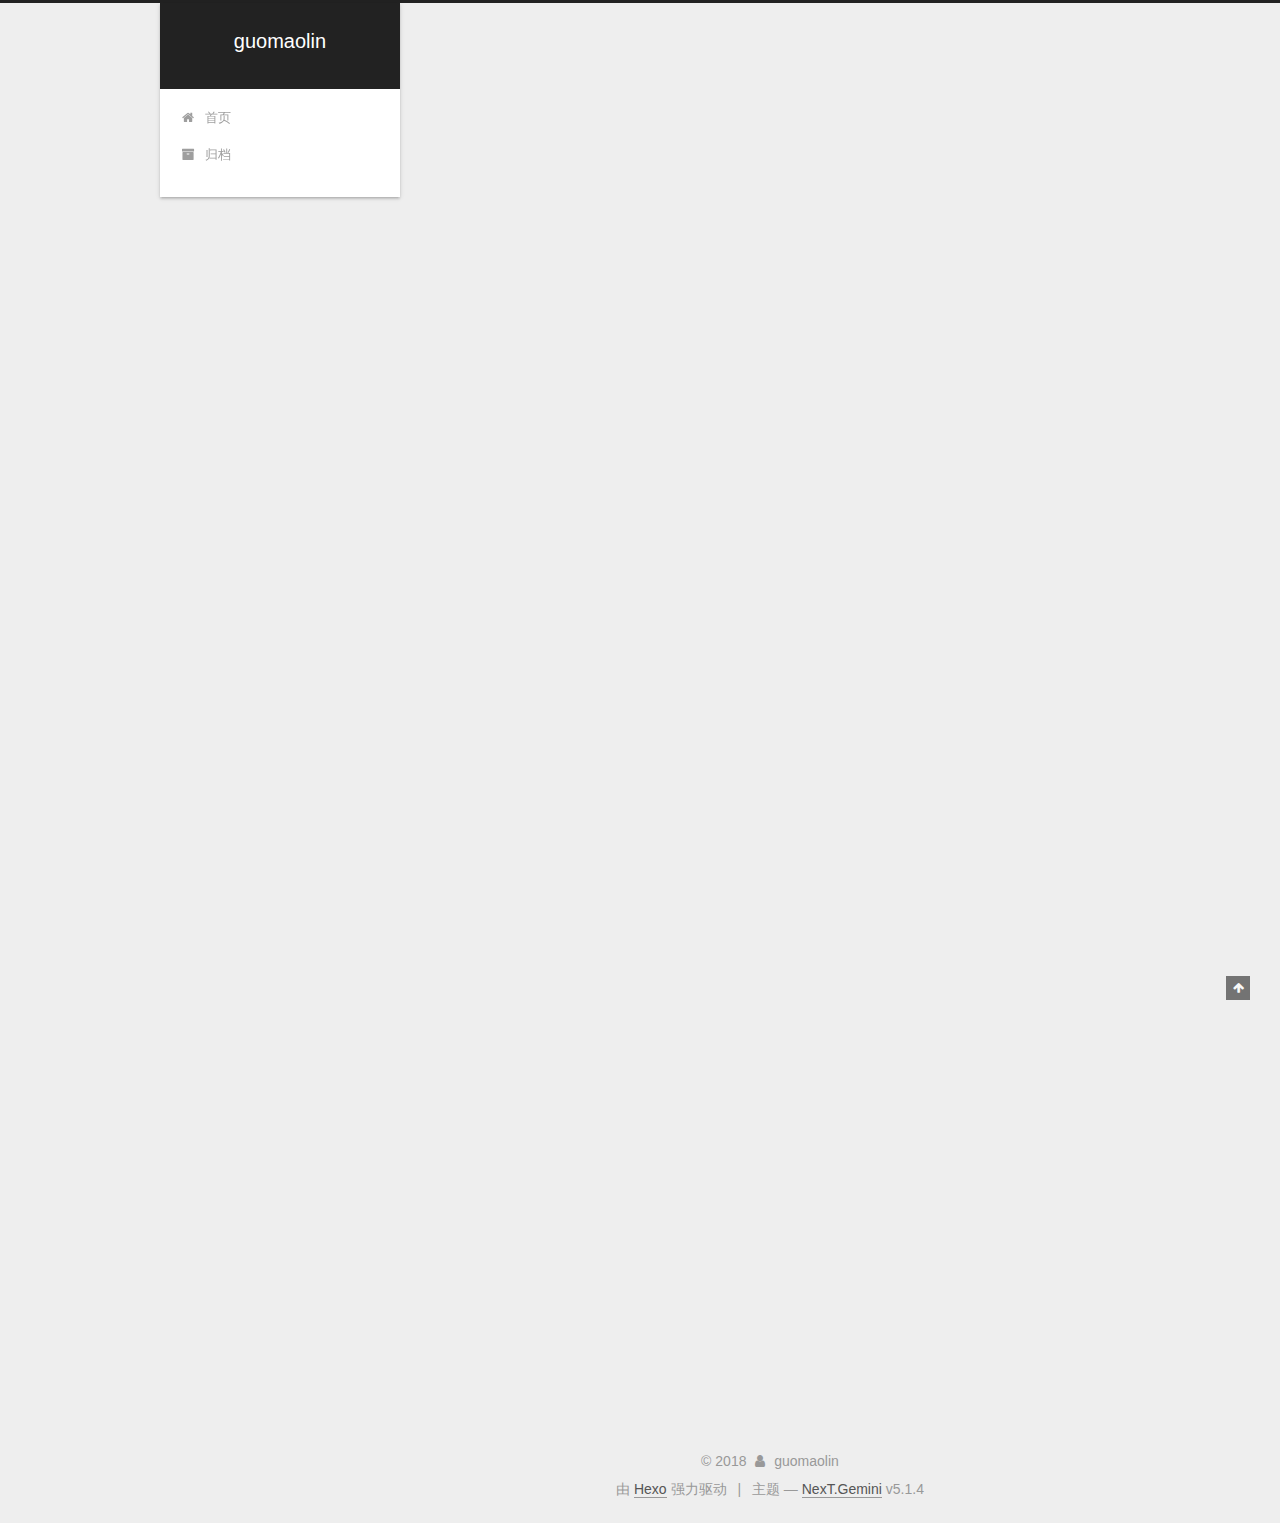
==== commit 6cd958a8: "Site updated: 2018-07-28 23:58:45" ====
--- a/index.html
+++ b/index.html
@@ -5,7 +5,7 @@
   
 
 
-<html class="theme-next muse use-motion" lang="">
+<html class="theme-next gemini use-motion" lang="zh-Hans">
 <head>
   <meta charset="UTF-8"/>
 <meta http-equiv="X-UA-Compatible" content="IE=edge" />
@@ -79,13 +79,16 @@
 
 
 
+<meta name="description" content="人生就是一场修行，与天斗，与地斗，与人斗，与己斗。">
 <meta property="og:type" content="website">
-<meta property="og:title" content="Hexo">
+<meta property="og:title" content="guomaolin">
 <meta property="og:url" content="http://yoursite.com/index.html">
-<meta property="og:site_name" content="Hexo">
-<meta property="og:locale" content="default">
+<meta property="og:site_name" content="guomaolin">
+<meta property="og:description" content="人生就是一场修行，与天斗，与地斗，与人斗，与己斗。">
+<meta property="og:locale" content="zh-Hans">
 <meta name="twitter:card" content="summary">
-<meta name="twitter:title" content="Hexo">
+<meta name="twitter:title" content="guomaolin">
+<meta name="twitter:description" content="人生就是一场修行，与天斗，与地斗，与人斗，与己斗。">
 
 
 
@@ -93,7 +96,7 @@
   var NexT = window.NexT || {};
   var CONFIG = {
     root: '/',
-    scheme: 'Muse',
+    scheme: 'Gemini',
     version: '5.1.4',
     sidebar: {"position":"left","display":"post","offset":12,"b2t":false,"scrollpercent":false,"onmobile":false},
     fancybox: true,
@@ -101,7 +104,7 @@
     motion: {"enable":true,"async":false,"transition":{"post_block":"fadeIn","post_header":"slideDownIn","post_body":"slideDownIn","coll_header":"slideLeftIn","sidebar":"slideUpIn"}},
     duoshuo: {
       userId: '0',
-      author: 'Author'
+      author: '博主'
     },
     algolia: {
       applicationID: '',
@@ -121,7 +124,7 @@
 
 
 
-  <title>Hexo</title>
+  <title>guomaolin</title>
   
 
 
@@ -133,7 +136,7 @@
 
 </head>
 
-<body itemscope itemtype="http://schema.org/WebPage" lang="default">
+<body itemscope itemtype="http://schema.org/WebPage" lang="zh-Hans">
 
   
   
@@ -152,7 +155,7 @@
     <div class="custom-logo-site-title">
       <a href="/"  class="brand" rel="start">
         <span class="logo-line-before"><i></i></span>
-        <span class="site-title">Hexo</span>
+        <span class="site-title">guomaolin</span>
         <span class="logo-line-after"><i></i></span>
       </a>
     </div>
@@ -182,7 +185,7 @@
             
               <i class="menu-item-icon fa fa-fw fa-home"></i> <br />
             
-            Home
+            首页
           </a>
         </li>
       
@@ -192,7 +195,7 @@
             
               <i class="menu-item-icon fa fa-fw fa-archive"></i> <br />
             
-            Archives
+            归档
           </a>
         </li>
       
@@ -229,16 +232,16 @@
   
   
   <div class="post-block">
-    <link itemprop="mainEntityOfPage" href="http://yoursite.com/2018/07/28/hello-world/">
+    <link itemprop="mainEntityOfPage" href="http://yoursite.com/2018/07/28/博客测试/">
 
     <span hidden itemprop="author" itemscope itemtype="http://schema.org/Person">
-      <meta itemprop="name" content="John Doe">
+      <meta itemprop="name" content="guomaolin">
       <meta itemprop="description" content="">
-      <meta itemprop="image" content="/images/avatar.gif">
+      <meta itemprop="image" content="/images/head_icon.png">
     </span>
 
     <span hidden itemprop="publisher" itemscope itemtype="http://schema.org/Organization">
-      <meta itemprop="name" content="Hexo">
+      <meta itemprop="name" content="guomaolin">
     </span>
 
     
@@ -248,7 +251,7 @@
         
           <h1 class="post-title" itemprop="name headline">
                 
-                <a class="post-title-link" href="/2018/07/28/hello-world/" itemprop="url">Hello World</a></h1>
+                <a class="post-title-link" href="/2018/07/28/博客测试/" itemprop="url">博客测试</a></h1>
         
 
         <div class="post-meta">
@@ -258,9 +261,128 @@
                 <i class="fa fa-calendar-o"></i>
               </span>
               
-                <span class="post-meta-item-text">Posted on</span>
+                <span class="post-meta-item-text">发表于</span>
               
-              <time title="Post created" itemprop="dateCreated datePublished" datetime="2018-07-28T22:06:29+08:00">
+              <time title="创建于" itemprop="dateCreated datePublished" datetime="2018-07-28T23:43:07+08:00">
+                2018-07-28
+              </time>
+            
+
+            
+
+            
+          </span>
+
+          
+
+          
+            
+          
+
+          
+          
+
+          
+
+          
+
+          
+
+        </div>
+      </header>
+    
+
+    
+    
+    
+    <div class="post-body" itemprop="articleBody">
+
+      
+      
+
+      
+        
+          
+            <h2 id="这里是博客测试"><a href="#这里是博客测试" class="headerlink" title="这里是博客测试"></a>这里是博客测试</h2><h3 id="目录1"><a href="#目录1" class="headerlink" title="目录1"></a>目录1</h3><h3 id="目录2"><a href="#目录2" class="headerlink" title="目录2"></a>目录2</h3>
+          
+        
+      
+    </div>
+    
+    
+    
+
+    
+
+    
+
+    
+
+    <footer class="post-footer">
+      
+
+      
+
+      
+
+      
+      
+        <div class="post-eof"></div>
+      
+    </footer>
+  </div>
+  
+  
+  
+  </article>
+
+
+    
+      
+
+  
+
+  
+  
+  
+
+  <article class="post post-type-normal" itemscope itemtype="http://schema.org/Article">
+  
+  
+  
+  <div class="post-block">
+    <link itemprop="mainEntityOfPage" href="http://yoursite.com/2018/07/28/hello-world/">
+
+    <span hidden itemprop="author" itemscope itemtype="http://schema.org/Person">
+      <meta itemprop="name" content="guomaolin">
+      <meta itemprop="description" content="">
+      <meta itemprop="image" content="/images/head_icon.png">
+    </span>
+
+    <span hidden itemprop="publisher" itemscope itemtype="http://schema.org/Organization">
+      <meta itemprop="name" content="guomaolin">
+    </span>
+
+    
+      <header class="post-header">
+
+        
+        
+          <h1 class="post-title" itemprop="name headline">
+                
+                <a class="post-title-link" href="/2018/07/28/hello-world/" itemprop="url">Hello World</a></h1>
+        
+
+        <div class="post-meta">
+          <span class="post-time">
+            
+              <span class="post-meta-item-icon">
+                <i class="fa fa-calendar-o"></i>
+              </span>
+              
+                <span class="post-meta-item-text">发表于</span>
+              
+              <time title="创建于" itemprop="dateCreated datePublished" datetime="2018-07-28T22:06:29+08:00">
                 2018-07-28
               </time>
             
@@ -379,8 +501,12 @@
         <div class="site-overview">
           <div class="site-author motion-element" itemprop="author" itemscope itemtype="http://schema.org/Person">
             
-              <p class="site-author-name" itemprop="name">John Doe</p>
-              <p class="site-description motion-element" itemprop="description"></p>
+              <img class="site-author-image" itemprop="image"
+                src="/images/head_icon.png"
+                alt="guomaolin" />
+            
+              <p class="site-author-name" itemprop="name">guomaolin</p>
+              <p class="site-description motion-element" itemprop="description">人生就是一场修行，与天斗，与地斗，与人斗，与己斗。</p>
           </div>
 
           <nav class="site-state motion-element">
@@ -390,8 +516,8 @@
               
                 <a href="/archives/">
               
-                  <span class="site-state-item-count">1</span>
-                  <span class="site-state-item-name">posts</span>
+                  <span class="site-state-item-count">2</span>
+                  <span class="site-state-item-name">日志</span>
                 </a>
               </div>
             
@@ -435,13 +561,13 @@
   <span class="with-love">
     <i class="fa fa-user"></i>
   </span>
-  <span class="author" itemprop="copyrightHolder">John Doe</span>
+  <span class="author" itemprop="copyrightHolder">guomaolin</span>
 
   
 </div>
 
 
-  <div class="powered-by">Powered by <a class="theme-link" target="_blank" href="https://hexo.io">Hexo</a></div>
+  <div class="powered-by">由 <a class="theme-link" target="_blank" href="https://hexo.io">Hexo</a> 强力驱动</div>
 
 
 
@@ -449,7 +575,7 @@
 
 
 
-  <div class="theme-info">Theme &mdash; <a class="theme-link" target="_blank" href="https://github.com/iissnan/hexo-theme-next">NexT.Muse</a> v5.1.4</div>
+  <div class="theme-info">主题 &mdash; <a class="theme-link" target="_blank" href="https://github.com/iissnan/hexo-theme-next">NexT.Gemini</a> v5.1.4</div>
 
 
 
@@ -549,6 +675,13 @@
   
   
 
+
+  <script type="text/javascript" src="/js/src/affix.js?v=5.1.4"></script>
+
+  <script type="text/javascript" src="/js/src/schemes/pisces.js?v=5.1.4"></script>
+
+
+
   
 
   
--- a/css/main.css
+++ b/css/main.css
@@ -189,7 +189,7 @@
   font-size: 14px;
   line-height: 2;
   color: #555;
-  background: #fff;
+  background: #eee;
 }
 @media (max-width: 767px) {
   body {
@@ -445,7 +445,7 @@
 .header-inner {
   margin: 0 auto;
   padding: 100px 0 70px;
-  width: 700px;
+  width: calc(100% - 252px);
 }
 @media (min-width: 1600px) {
   .container .header-inner {
@@ -457,7 +457,7 @@
 }
 .main-inner {
   margin: 0 auto;
-  width: 700px;
+  width: calc(100% - 252px);
 }
 @media (min-width: 1600px) {
   .container .main-inner {
@@ -474,7 +474,7 @@
 .footer-inner {
   box-sizing: border-box;
   margin: 20px auto;
-  width: 700px;
+  width: calc(100% - 252px);
 }
 @media (min-width: 1600px) {
   .container .footer-inner {
@@ -653,8 +653,8 @@
 @media (min-width: 992px) {
   .full-image.full-image.full-image.full-image {
     max-width: none;
-    width: 110%;
-    margin: 25px -5%;
+    width: 118%;
+    margin: 0 -9%;
   }
 }
 .blockquote-center,
@@ -940,11 +940,11 @@
   display: inline-block;
   padding: 0 20px;
   font-size: 14px;
-  color: #fff;
-  background: #222;
-  border: 2px solid #222;
+  color: #555;
+  background: #fff;
+  border: 2px solid #555;
   text-decoration: none;
-  border-radius: 0;
+  border-radius: 2px;
   transition-property: background-color;
   transition-duration: 0.2s;
   transition-timing-function: ease-in-out;
@@ -953,8 +953,8 @@
 }
 .btn:hover {
   border-color: #222;
-  color: #222;
-  background: #fff;
+  color: #fff;
+  background: #222;
 }
 .btn +.btn {
   margin: 0 0 8px 8px;
@@ -1066,7 +1066,7 @@
   width: 24px;
   background: #222;
   font-size: 12px;
-  opacity: 1;
+  opacity: 0.6;
   color: #fff;
   cursor: pointer;
   text-align: center;
@@ -1087,7 +1087,7 @@
   }
 }
 .back-to-top.back-to-top-on {
-  bottom: 19px;
+  bottom: 30px;
 }
 .header {
   background: transparent;
@@ -1136,7 +1136,7 @@
 .site-subtitle {
   margin-top: 10px;
   font-size: 13px;
-  color: #999;
+  color: #ddd;
 }
 .use-motion .brand {
   opacity: 0;
@@ -1209,7 +1209,8 @@
   transition-timing-function: ease-in-out;
   transition-delay: 0s;
 }
-.menu .menu-item a:hover {
+.menu .menu-item a:hover,
+.menu-item-active a {
   border-bottom-color: #222;
 }
 .menu .menu-item .fa {
@@ -1738,20 +1739,20 @@
   display: block;
   margin: 0 auto;
   padding: 2px;
-  max-width: 96px;
+  max-width: 120px;
   height: auto;
-  border: 2px solid #333;
+  border: 1px solid #eee;
 }
 .site-author-name {
-  margin: 5px 0 0;
+  margin: 0;
   text-align: center;
-  color: #f5f5f5;
-  font-weight: normal;
+  color: #222;
+  font-weight: 600;
 }
 .site-description {
-  margin-top: 5px;
+  margin-top: 0;
   text-align: center;
-  font-size: 14px;
+  font-size: 13px;
   color: #999;
 }
 .site-state {
@@ -1763,7 +1764,7 @@
 .site-state-item {
   display: inline-block;
   padding: 0 15px;
-  border-left: 1px solid #333;
+  border-left: 1px solid #eee;
 }
 .site-state-item:first-child {
   border-left: none;
@@ -1776,11 +1777,11 @@
   text-align: center;
   color: inherit;
   font-weight: 600;
-  font-size: 18px;
+  font-size: 16px;
 }
 .site-state-item-name {
   font-size: 13px;
-  color: inherit;
+  color: #999;
 }
 .feed-link {
   margin-top: 20px;
@@ -1822,7 +1823,7 @@
   width: 4px;
   height: 4px;
   border-radius: 50%;
-  background: #635ed0;
+  background: #256e1f;
 }
 .links-of-blogroll {
   font-size: 13px;
@@ -1860,7 +1861,7 @@
   color: #555;
 }
 .sidebar-nav li:hover {
-  color: #f5f5f5;
+  color: #fc6423;
 }
 .page-post-detail .sidebar-nav-toc {
   padding: 0 5px;
@@ -1869,11 +1870,11 @@
   margin-left: 10px;
 }
 .sidebar-nav .sidebar-nav-active {
-  color: #87daff;
-  border-bottom-color: #87daff;
+  color: #fc6423;
+  border-bottom-color: #fc6423;
 }
 .sidebar-nav .sidebar-nav-active:hover {
-  color: #87daff;
+  color: #fc6423;
 }
 .sidebar-panel {
   display: none;
@@ -1906,12 +1907,12 @@
   transition-timing-function: ease-in-out;
   transition-delay: 0s;
   transition-property: all;
-  color: #999;
-  border-bottom-color: #555;
+  color: #666;
+  border-bottom-color: #ccc;
 }
 .post-toc ol a:hover {
-  color: #ccc;
-  border-bottom-color: #ccc;
+  color: #000;
+  border-bottom-color: #000;
 }
 .post-toc .nav-item {
   overflow: hidden;
@@ -1933,14 +1934,14 @@
   display: block;
 }
 .post-toc .nav .active > a {
-  color: #87daff;
-  border-bottom-color: #87daff;
+  color: #fc6423;
+  border-bottom-color: #fc6423;
 }
 .post-toc .nav .active-current > a {
-  color: #87daff;
+  color: #fc6423;
 }
 .post-toc .nav .active-current > a:hover {
-  color: #87daff;
+  color: #fc6423;
 }
 .footer {
   font-size: 14px;
@@ -2580,83 +2581,543 @@
   }
 }
 .page-post-detail .sidebar-toggle-line {
-  background: #87daff;
+  background: #fc6423;
 }
 .page-post-detail .comments {
   overflow: hidden;
 }
-@media (max-width: 767px) {
-  .header-inner,
-  .container .main-inner,
+.header {
+  position: relative;
+  margin: 0 auto;
+  width: 75%;
+}
+@media (min-width: 768px) and (max-width: 991px) {
+  .header {
+    width: auto;
+  }
+}
+@media (max-width: 767px) {
+  .header {
+    width: auto;
+  }
+}
+.header-inner {
+  position: absolute;
+  top: 0;
+  overflow: hidden;
+  padding: 0;
+  width: 240px;
+  background: #fff;
+  box-shadow: 0 2px 2px 0 rgba(0,0,0,0.12), 0 3px 1px -2px rgba(0,0,0,0.06), 0 1px 5px 0 rgba(0,0,0,0.12);
+  border-radius: initial;
+}
+@media (min-width: 1600px) {
+  .container .header-inner {
+    width: 240px;
+  }
+}
+@media (min-width: 768px) and (max-width: 991px) {
+  .header-inner {
+    position: relative;
+    width: auto;
+    border-radius: initial;
+  }
+}
+@media (max-width: 767px) {
+  .header-inner {
+    position: relative;
+    width: auto;
+    border-radius: initial;
+  }
+}
+.main:before,
+.main:after {
+  content: " ";
+  display: table;
+}
+.main:after {
+  clear: both;
+}
+@media (min-width: 768px) and (max-width: 991px) {
+  .main {
+    padding-bottom: 100px;
+  }
+}
+@media (max-width: 767px) {
+  .main {
+    padding-bottom: 100px;
+  }
+}
+.container .main-inner {
+  width: 75%;
+}
+@media (min-width: 768px) and (max-width: 991px) {
+  .container .main-inner {
+    width: auto;
+  }
+}
+@media (max-width: 767px) {
+  .container .main-inner {
+    width: auto;
+  }
+}
+.content-wrap {
+  float: right;
+  box-sizing: border-box;
+  padding: 40px;
+  width: calc(100% - 252px);
+  background: #fff;
+  min-height: 700px;
+  box-shadow: 0 2px 2px 0 rgba(0,0,0,0.12), 0 3px 1px -2px rgba(0,0,0,0.06), 0 1px 5px 0 rgba(0,0,0,0.12);
+  border-radius: initial;
+}
+@media (min-width: 768px) and (max-width: 991px) {
+  .content-wrap {
+    width: 100%;
+    padding: 20px;
+    border-radius: initial;
+  }
+}
+@media (max-width: 767px) {
+  .content-wrap {
+    width: 100%;
+    padding: 20px;
+    min-height: auto;
+    border-radius: initial;
+  }
+}
+.sidebar {
+  position: static;
+  float: left;
+  margin-top: 300px;
+  width: 240px;
+  background: #eee;
+  box-shadow: none;
+}
+@media (min-width: 768px) and (max-width: 991px) {
+  .sidebar {
+    display: none;
+  }
+}
+@media (max-width: 767px) {
+  .sidebar {
+    display: none;
+  }
+}
+.sidebar-toggle {
+  display: none;
+}
+.footer-inner {
+  width: 75%;
+  padding-left: 260px;
+}
+@media (min-width: 768px) and (max-width: 991px) {
   .footer-inner {
     width: auto;
-  }
-}
-embed {
-  display: block;
-  margin: 0px auto 25px auto;
-}
-.custom-logo .site-meta-headline {
-  text-align: center;
-}
-.custom-logo .brand {
+    padding-left: 0 !important;
+    padding-right: 0 !important;
+  }
+}
+@media (max-width: 767px) {
+  .footer-inner {
+    width: auto;
+    padding-left: 0 !important;
+    padding-right: 0 !important;
+  }
+}
+.sidebar-position-right .header-inner {
+  right: 0;
+}
+.sidebar-position-right .content-wrap {
+  float: left;
+}
+.sidebar-position-right .sidebar {
+  float: right;
+}
+.sidebar-position-right .footer-inner {
+  padding-left: 0;
+  padding-right: 260px;
+}
+.site-brand-wrapper {
+  position: relative;
+}
+.site-meta {
+  padding: 20px 0;
+  color: #fff;
+  background: #222;
+}
+@media (min-width: 768px) and (max-width: 991px) {
+  .site-meta {
+    box-shadow: 0 0 16px rgba(0,0,0,0.5);
+  }
+}
+@media (max-width: 767px) {
+  .site-meta {
+    box-shadow: 0 0 16px rgba(0,0,0,0.5);
+  }
+}
+.brand {
+  padding: 0;
   background: none;
 }
-.custom-logo .site-title {
-  margin: 10px auto 0;
-  font-size: 24px;
-  color: #222;
-}
-.custom-logo .site-title a {
-  border: none;
-}
-.custom-logo-image {
-  margin: 0 auto;
-  padding: 5px;
-  max-width: 150px;
-  background: #fff;
-}
-@media (max-width: 767px) {
-  .site-nav {
-    position: absolute;
-    left: 0;
-    top: 52px;
-    margin: 0;
-    width: 100%;
-    padding: 0;
-    background: #fff;
-    border-bottom: 1px solid #ddd;
-    z-index: 1030;
-  }
-}
-@media (max-width: 767px) {
-  .menu {
-    text-align: left;
-  }
-}
-@media (max-width: 767px) {
-  .menu .menu-item {
-    display: block;
-    margin: 0 10px;
-    vertical-align: top;
-  }
-}
-@media (max-width: 767px) {
-  .menu .menu-item br {
-    display: none;
-  }
-}
-@media (max-width: 767px) {
-  .menu .menu-item a {
-    padding: 5px 10px;
-  }
-}
-.menu .menu-item .fa {
-  margin-right: 0;
+.brand:hover {
+  color: #fff;
+}
+.site-subtitle {
+  margin: 10px 10px 0;
+  font-weight: initial;
 }
 .site-search form {
   display: none;
 }
+.site-nav {
+  border-top: none;
+}
+@media (min-width: 768px) and (max-width: 991px) {
+  .site-nav {
+    display: none !important;
+  }
+}
+@media (min-width: 768px) and (max-width: 991px) {
+  .site-nav-on {
+    display: block !important;
+  }
+}
+.menu .menu-item {
+  display: block;
+  margin: 0;
+}
+.menu .menu-item a {
+  position: relative;
+  box-sizing: border-box;
+  padding: 5px 20px;
+  text-align: left;
+  line-height: inherit;
+  transition-property: background-color;
+  transition-duration: 0.2s;
+  transition-timing-function: ease-in-out;
+  transition-delay: 0s;
+}
+.menu .menu-item a:hover,
+.menu-item-active a {
+  background: #f9f9f9;
+  border-bottom-color: #fff;
+}
+.menu .menu-item br {
+  display: none;
+}
+.menu-item-active a:after {
+  content: " ";
+  position: absolute;
+  top: 50%;
+  margin-top: -3px;
+  right: 15px;
+  width: 6px;
+  height: 6px;
+  border-radius: 50%;
+  background-color: #bbb;
+}
+.btn-bar {
+  background-color: #fff;
+}
+.site-nav-toggle {
+  left: 20px;
+  top: 50%;
+  -webkit-transform: translateY(-50%);
+  -webkit-transform: translateY(-50%);
+  -moz-transform: translateY(-50%);
+  -ms-transform: translateY(-50%);
+  -o-transform: translateY(-50%);
+  transform: translateY(-50%);
+}
+@media (min-width: 768px) and (max-width: 991px) {
+  .site-nav-toggle {
+    display: block;
+  }
+}
+.use-motion .sidebar .motion-element {
+  opacity: 1;
+}
+.sidebar {
+  margin-left: -100%;
+  right: auto;
+  bottom: auto;
+  -webkit-transform: none;
+}
+.sidebar-inner {
+  box-sizing: border-box;
+  width: 240px;
+  color: #555;
+  background: #fff;
+  box-shadow: 0 2px 2px 0 rgba(0,0,0,0.12), 0 3px 1px -2px rgba(0,0,0,0.06), 0 1px 5px 0 rgba(0,0,0,0.12), 0 -1px 0.5px 0 rgba(0,0,0,0.09);
+  border-radius: initial;
+  opacity: 0;
+}
+.sidebar-inner.affix {
+  position: fixed;
+  top: 12px;
+}
+.sidebar-inner.affix-bottom {
+  position: absolute;
+}
+.site-overview {
+  text-align: left;
+}
+.site-author:before,
+.site-author:after {
+  content: " ";
+  display: table;
+}
+.site-author:after {
+  clear: both;
+}
+.sidebar a {
+  color: #555;
+}
+.sidebar a:hover {
+  color: #222;
+}
+.site-state-item {
+  padding: 0 10px;
+}
+.links-of-author-item a:before {
+  display: none;
+}
+.links-of-author-item a {
+  border-bottom: none;
+  text-decoration: underline;
+}
+.feed-link {
+  border-top: 1px dotted #ccc;
+  border-bottom: 1px dotted #ccc;
+  text-align: center;
+}
+.feed-link a {
+  display: block;
+  color: #fc6423;
+  border: none;
+}
+.feed-link a:hover {
+  background: none;
+  color: #e34603;
+}
+.feed-link a:hover i {
+  color: #e34603;
+}
+.links-of-author {
+  display: flex;
+  flex-wrap: wrap;
+  justify-content: center;
+}
+.links-of-author-item {
+  margin: 5px 0 0;
+  width: 50%;
+}
+.links-of-author-item a {
+  max-width: 216px;
+  box-sizing: border-box;
+  display: inline-block;
+  margin-right: 0;
+  margin-bottom: 0;
+  padding: 0 5px;
+  overflow: hidden;
+  white-space: nowrap;
+  text-overflow: ellipsis;
+}
+.links-of-author-item a {
+  display: block;
+  text-decoration: none;
+}
+.links-of-author-item a:hover {
+  border-radius: 4px;
+  background: #eee;
+}
+.links-of-author-item .fa {
+  margin-right: 2px;
+  font-size: 16px;
+}
+.links-of-author-item .fa-globe {
+  font-size: 15px;
+}
+.links-of-blogroll {
+  text-align: center;
+  margin-top: 20px;
+  padding: 3px 0 0;
+  border-top: 1px dotted #ccc;
+}
+.links-of-blogroll-title {
+  margin-top: 0;
+}
+.links-of-blogroll-item {
+  padding: 0;
+}
+.links-of-blogroll-inline:before,
+.links-of-blogroll-inline:after {
+  content: " ";
+  display: table;
+}
+.links-of-blogroll-inline:after {
+  clear: both;
+}
 .links-of-blogroll-inline .links-of-blogroll-item {
-  display: inline-block;
-}
+  margin: 5px 0 0;
+  width: 50%;
+  display: inline-block;
+  width: unset;
+}
+.links-of-blogroll-inline .links-of-blogroll-item a {
+  max-width: 216px;
+  box-sizing: border-box;
+  display: inline-block;
+  margin-right: 0;
+  margin-bottom: 0;
+  padding: 0 5px;
+  overflow: hidden;
+  white-space: nowrap;
+  text-overflow: ellipsis;
+}
+.content-wrap {
+  padding: initial;
+  background: initial;
+  box-shadow: initial;
+  border-radius: initial;
+}
+.post-block {
+  padding: 40px;
+  background: #fff;
+  box-shadow: 0 2px 2px 0 rgba(0,0,0,0.12), 0 3px 1px -2px rgba(0,0,0,0.06), 0 1px 5px 0 rgba(0,0,0,0.12);
+  border-radius: initial;
+}
+#posts > article + article .post-block {
+  margin-top: 12px;
+  box-shadow: 0 2px 2px 0 rgba(0,0,0,0.12), 0 3px 1px -2px rgba(0,0,0,0.06), 0 1px 5px 0 rgba(0,0,0,0.12), 0 -1px 0.5px 0 rgba(0,0,0,0.09);
+  border-radius: initial;
+}
+.comments {
+  padding: 40px;
+  margin: initial;
+  margin-top: 12px;
+  background: #fff;
+  box-shadow: 0 2px 2px 0 rgba(0,0,0,0.12), 0 3px 1px -2px rgba(0,0,0,0.06), 0 1px 5px 0 rgba(0,0,0,0.12), 0 -1px 0.5px 0 rgba(0,0,0,0.09);
+  border-radius: initial;
+}
+.posts-expand {
+  padding-top: initial;
+}
+.post-nav-divider {
+  width: 4%;
+}
+.post-nav-item {
+  width: 48%;
+}
+.post-eof,
+.post-spread {
+  display: none !important;
+}
+.pagination {
+  margin: 12px 0 0;
+  border-top: initial;
+  background: #fff;
+  box-shadow: 0 2px 2px 0 rgba(0,0,0,0.12), 0 3px 1px -2px rgba(0,0,0,0.06), 0 1px 5px 0 rgba(0,0,0,0.12), 0 -1px 0.5px 0 rgba(0,0,0,0.09);
+  border-radius: initial;
+  padding: 10px 0 10px;
+}
+.pagination .prev,
+.pagination .next,
+.pagination .page-number {
+  margin-bottom: initial;
+  top: initial;
+}
+.main {
+  padding-bottom: initial;
+}
+.footer {
+  bottom: auto;
+}
+.post-header h1,
+.post-header h2 {
+  margin: initial;
+}
+.posts-expand .post-title-link {
+  line-height: inherit;
+}
+.posts-expand .post-title {
+  font-size: 1.7em;
+}
+.post-body h1 {
+  font-size: 1.6em;
+  border-bottom: 1px solid #eee;
+}
+.post-body h2 {
+  font-size: 1.45em;
+  border-bottom: 1px solid #eee;
+}
+.post-body h3 {
+  font-size: 1.3em;
+  border-bottom: 1px dotted #eee;
+}
+.post-body h4 {
+  font-size: 1.2em;
+}
+.post-body h5 {
+  font-size: 1.07em;
+}
+.post-body h6 {
+  font-size: 1.03em;
+}
+@media (min-width: 768px) and (max-width: 991px) {
+  .content-wrap {
+    padding: 10px;
+  }
+  .posts-expand {
+    margin: initial;
+  }
+  .posts-expand .post-button {
+    margin-top: 20px;
+  }
+  .post-block {
+    padding: 20px;
+    box-shadow: 0 2px 2px 0 rgba(0,0,0,0.12), 0 3px 1px -2px rgba(0,0,0,0.06), 0 1px 5px 0 rgba(0,0,0,0.12), 0 -1px 0.5px 0 rgba(0,0,0,0.09);
+    border-radius: initial;
+  }
+  #posts > article + article .post-block {
+    margin-top: 10px;
+  }
+  .comments {
+    margin-top: 10px;
+    padding: 10px 20px;
+  }
+  .pagination {
+    margin: 10px 0 0;
+  }
+}
+@media (max-width: 767px) {
+  .content-wrap {
+    padding: 8px;
+  }
+  .posts-expand {
+    margin: initial;
+  }
+  .posts-expand .post-button {
+    margin-top: 12px;
+  }
+  .posts-expand img {
+    padding: initial !important;
+  }
+  .post-block {
+    padding: 12px;
+    min-height: auto;
+    box-shadow: 0 2px 2px 0 rgba(0,0,0,0.12), 0 3px 1px -2px rgba(0,0,0,0.06), 0 1px 5px 0 rgba(0,0,0,0.12), 0 -1px 0.5px 0 rgba(0,0,0,0.09);
+    border-radius: initial;
+  }
+  #posts > article + article .post-block {
+    margin-top: 8px;
+  }
+  .comments {
+    margin-top: 8px;
+    padding: 0 12px;
+  }
+  .pagination {
+    margin: 8px 0 0;
+  }
+}
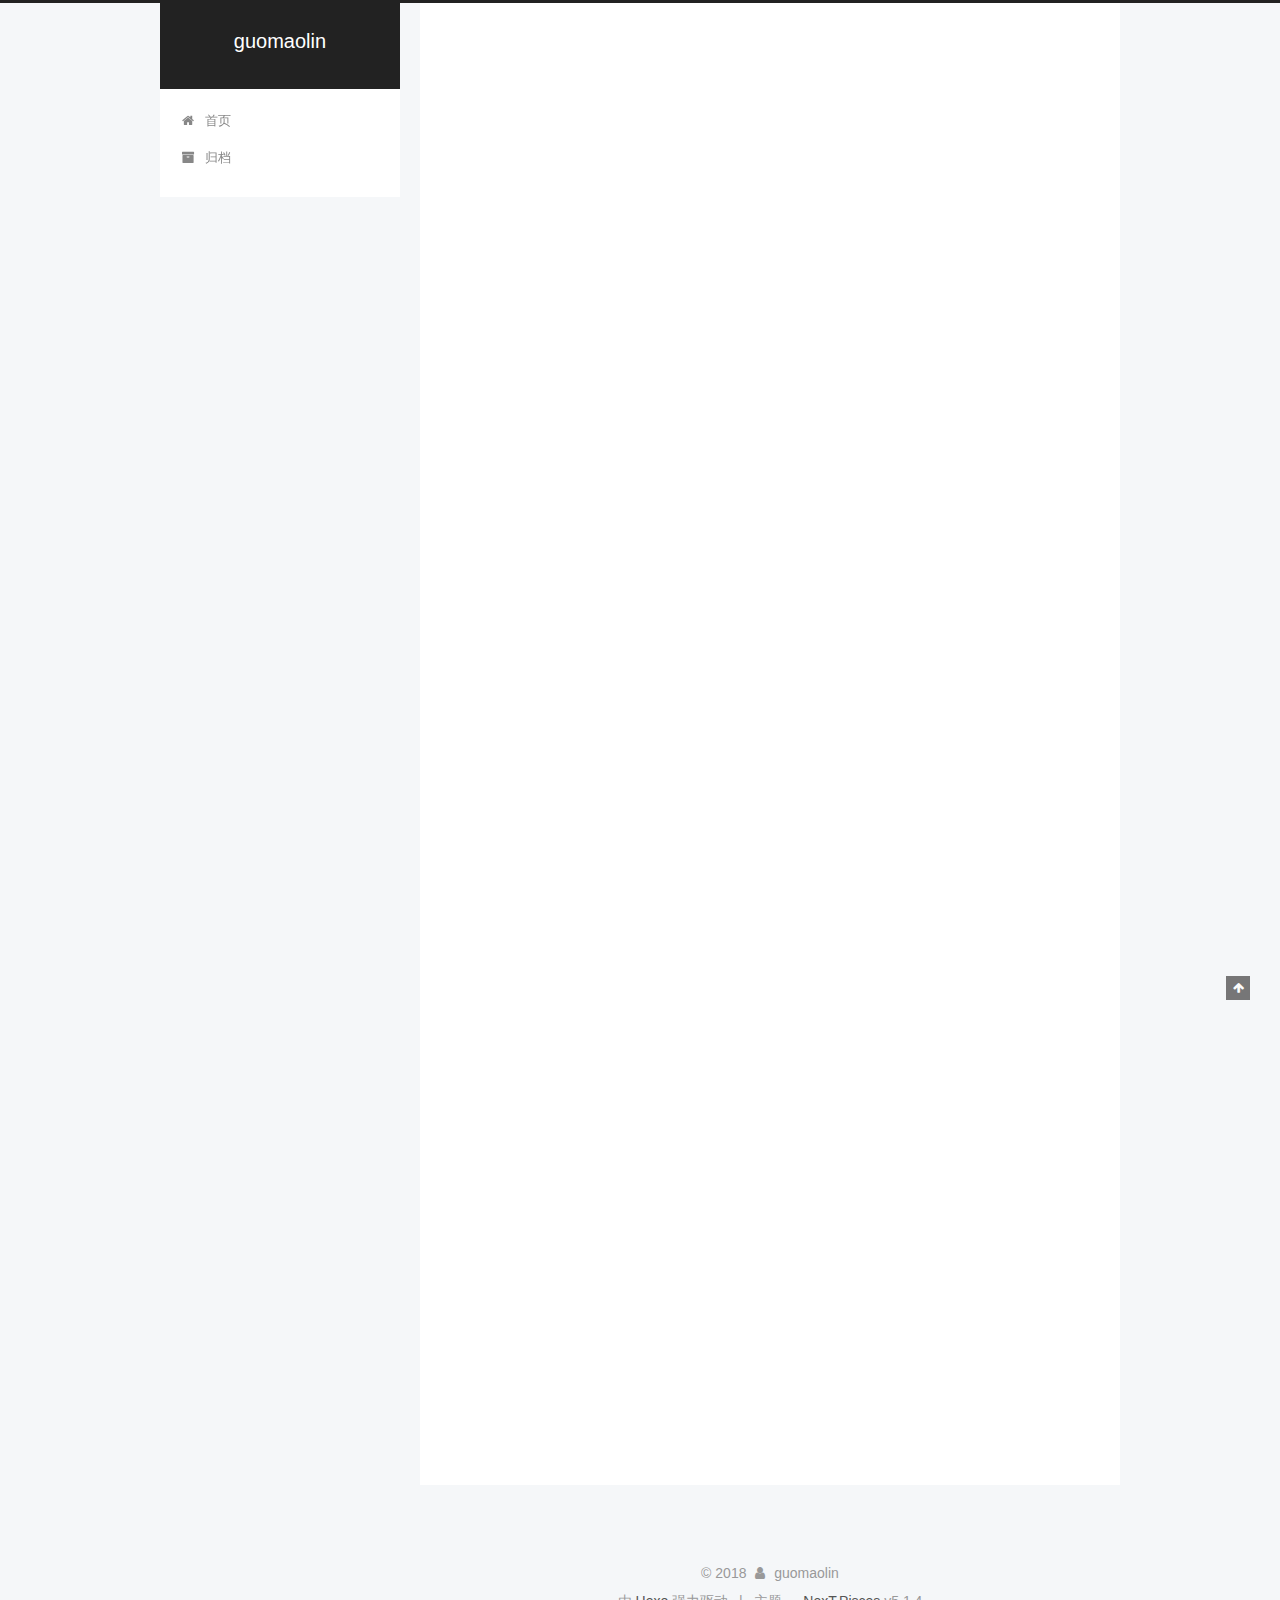
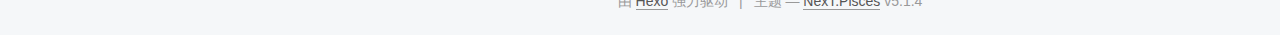
==== commit c24b5ee1: "Site updated: 2018-07-29 00:09:51" ====
--- a/index.html
+++ b/index.html
@@ -5,7 +5,7 @@
   
 
 
-<html class="theme-next gemini use-motion" lang="zh-Hans">
+<html class="theme-next pisces use-motion" lang="zh-Hans">
 <head>
   <meta charset="UTF-8"/>
 <meta http-equiv="X-UA-Compatible" content="IE=edge" />
@@ -96,7 +96,7 @@
   var NexT = window.NexT || {};
   var CONFIG = {
     root: '/',
-    scheme: 'Gemini',
+    scheme: 'Pisces',
     version: '5.1.4',
     sidebar: {"position":"left","display":"post","offset":12,"b2t":false,"scrollpercent":false,"onmobile":false},
     fancybox: true,
@@ -575,7 +575,7 @@
 
 
 
-  <div class="theme-info">主题 &mdash; <a class="theme-link" target="_blank" href="https://github.com/iissnan/hexo-theme-next">NexT.Gemini</a> v5.1.4</div>
+  <div class="theme-info">主题 &mdash; <a class="theme-link" target="_blank" href="https://github.com/iissnan/hexo-theme-next">NexT.Pisces</a> v5.1.4</div>
 
 
 
--- a/css/main.css
+++ b/css/main.css
@@ -189,7 +189,7 @@
   font-size: 14px;
   line-height: 2;
   color: #555;
-  background: #eee;
+  background: #f5f7f9;
 }
 @media (max-width: 767px) {
   body {
@@ -445,7 +445,7 @@
 .header-inner {
   margin: 0 auto;
   padding: 100px 0 70px;
-  width: calc(100% - 252px);
+  width: 700px;
 }
 @media (min-width: 1600px) {
   .container .header-inner {
@@ -457,7 +457,7 @@
 }
 .main-inner {
   margin: 0 auto;
-  width: calc(100% - 252px);
+  width: 700px;
 }
 @media (min-width: 1600px) {
   .container .main-inner {
@@ -474,7 +474,7 @@
 .footer-inner {
   box-sizing: border-box;
   margin: 20px auto;
-  width: calc(100% - 252px);
+  width: 700px;
 }
 @media (min-width: 1600px) {
   .container .footer-inner {
@@ -1823,7 +1823,7 @@
   width: 4px;
   height: 4px;
   border-radius: 50%;
-  background: #256e1f;
+  background: #ff2416;
 }
 .links-of-blogroll {
   font-size: 13px;
@@ -2346,6 +2346,16 @@
   transform: translate(-50%, -50%);
   color: #ccc;
 }
+@media (min-width: 768px) and (max-width: 991px) {
+  .busuanzi-count {
+    width: auto;
+  }
+}
+@media (max-width: 767px) {
+  .busuanzi-count {
+    width: auto;
+  }
+}
 .site-uv,
 .site-pv,
 .page-pv {
@@ -2589,7 +2599,7 @@
 .header {
   position: relative;
   margin: 0 auto;
-  width: 75%;
+  width: 960px;
 }
 @media (min-width: 768px) and (max-width: 991px) {
   .header {
@@ -2608,7 +2618,7 @@
   padding: 0;
   width: 240px;
   background: #fff;
-  box-shadow: 0 2px 2px 0 rgba(0,0,0,0.12), 0 3px 1px -2px rgba(0,0,0,0.06), 0 1px 5px 0 rgba(0,0,0,0.12);
+  box-shadow: initial;
   border-radius: initial;
 }
 @media (min-width: 1600px) {
@@ -2649,7 +2659,7 @@
   }
 }
 .container .main-inner {
-  width: 75%;
+  width: 960px;
 }
 @media (min-width: 768px) and (max-width: 991px) {
   .container .main-inner {
@@ -2665,10 +2675,10 @@
   float: right;
   box-sizing: border-box;
   padding: 40px;
-  width: calc(100% - 252px);
+  width: 700px;
   background: #fff;
   min-height: 700px;
-  box-shadow: 0 2px 2px 0 rgba(0,0,0,0.12), 0 3px 1px -2px rgba(0,0,0,0.06), 0 1px 5px 0 rgba(0,0,0,0.12);
+  box-shadow: initial;
   border-radius: initial;
 }
 @media (min-width: 768px) and (max-width: 991px) {
@@ -2691,7 +2701,7 @@
   float: left;
   margin-top: 300px;
   width: 240px;
-  background: #eee;
+  background: #f5f7f9;
   box-shadow: none;
 }
 @media (min-width: 768px) and (max-width: 991px) {
@@ -2708,7 +2718,7 @@
   display: none;
 }
 .footer-inner {
-  width: 75%;
+  width: 960px;
   padding-left: 260px;
 }
 @media (min-width: 768px) and (max-width: 991px) {
@@ -2849,7 +2859,7 @@
   width: 240px;
   color: #555;
   background: #fff;
-  box-shadow: 0 2px 2px 0 rgba(0,0,0,0.12), 0 3px 1px -2px rgba(0,0,0,0.06), 0 1px 5px 0 rgba(0,0,0,0.12), 0 -1px 0.5px 0 rgba(0,0,0,0.09);
+  box-shadow: initial;
   border-radius: initial;
   opacity: 0;
 }
@@ -2976,148 +2986,8 @@
   white-space: nowrap;
   text-overflow: ellipsis;
 }
-.content-wrap {
-  padding: initial;
-  background: initial;
-  box-shadow: initial;
-  border-radius: initial;
-}
-.post-block {
-  padding: 40px;
-  background: #fff;
-  box-shadow: 0 2px 2px 0 rgba(0,0,0,0.12), 0 3px 1px -2px rgba(0,0,0,0.06), 0 1px 5px 0 rgba(0,0,0,0.12);
-  border-radius: initial;
-}
-#posts > article + article .post-block {
-  margin-top: 12px;
-  box-shadow: 0 2px 2px 0 rgba(0,0,0,0.12), 0 3px 1px -2px rgba(0,0,0,0.06), 0 1px 5px 0 rgba(0,0,0,0.12), 0 -1px 0.5px 0 rgba(0,0,0,0.09);
-  border-radius: initial;
-}
-.comments {
-  padding: 40px;
-  margin: initial;
-  margin-top: 12px;
-  background: #fff;
-  box-shadow: 0 2px 2px 0 rgba(0,0,0,0.12), 0 3px 1px -2px rgba(0,0,0,0.06), 0 1px 5px 0 rgba(0,0,0,0.12), 0 -1px 0.5px 0 rgba(0,0,0,0.09);
-  border-radius: initial;
-}
-.posts-expand {
-  padding-top: initial;
-}
-.post-nav-divider {
-  width: 4%;
-}
-.post-nav-item {
-  width: 48%;
-}
-.post-eof,
-.post-spread {
-  display: none !important;
-}
-.pagination {
-  margin: 12px 0 0;
-  border-top: initial;
-  background: #fff;
-  box-shadow: 0 2px 2px 0 rgba(0,0,0,0.12), 0 3px 1px -2px rgba(0,0,0,0.06), 0 1px 5px 0 rgba(0,0,0,0.12), 0 -1px 0.5px 0 rgba(0,0,0,0.09);
-  border-radius: initial;
-  padding: 10px 0 10px;
-}
-.pagination .prev,
-.pagination .next,
-.pagination .page-number {
-  margin-bottom: initial;
-  top: initial;
-}
-.main {
-  padding-bottom: initial;
-}
-.footer {
-  bottom: auto;
-}
-.post-header h1,
-.post-header h2 {
-  margin: initial;
-}
-.posts-expand .post-title-link {
-  line-height: inherit;
-}
-.posts-expand .post-title {
-  font-size: 1.7em;
-}
-.post-body h1 {
-  font-size: 1.6em;
-  border-bottom: 1px solid #eee;
-}
-.post-body h2 {
-  font-size: 1.45em;
-  border-bottom: 1px solid #eee;
-}
-.post-body h3 {
-  font-size: 1.3em;
-  border-bottom: 1px dotted #eee;
-}
-.post-body h4 {
-  font-size: 1.2em;
-}
-.post-body h5 {
-  font-size: 1.07em;
-}
-.post-body h6 {
-  font-size: 1.03em;
-}
-@media (min-width: 768px) and (max-width: 991px) {
-  .content-wrap {
-    padding: 10px;
-  }
-  .posts-expand {
-    margin: initial;
-  }
-  .posts-expand .post-button {
-    margin-top: 20px;
-  }
-  .post-block {
-    padding: 20px;
-    box-shadow: 0 2px 2px 0 rgba(0,0,0,0.12), 0 3px 1px -2px rgba(0,0,0,0.06), 0 1px 5px 0 rgba(0,0,0,0.12), 0 -1px 0.5px 0 rgba(0,0,0,0.09);
-    border-radius: initial;
-  }
-  #posts > article + article .post-block {
-    margin-top: 10px;
-  }
-  .comments {
-    margin-top: 10px;
-    padding: 10px 20px;
-  }
-  .pagination {
-    margin: 10px 0 0;
-  }
-}
-@media (max-width: 767px) {
-  .content-wrap {
-    padding: 8px;
-  }
-  .posts-expand {
-    margin: initial;
-  }
-  .posts-expand .post-button {
-    margin-top: 12px;
-  }
-  .posts-expand img {
-    padding: initial !important;
-  }
-  .post-block {
-    padding: 12px;
-    min-height: auto;
-    box-shadow: 0 2px 2px 0 rgba(0,0,0,0.12), 0 3px 1px -2px rgba(0,0,0,0.06), 0 1px 5px 0 rgba(0,0,0,0.12), 0 -1px 0.5px 0 rgba(0,0,0,0.09);
-    border-radius: initial;
-  }
-  #posts > article + article .post-block {
-    margin-top: 8px;
-  }
-  .comments {
-    margin-top: 8px;
-    padding: 0 12px;
-  }
-  .pagination {
-    margin: 8px 0 0;
-  }
-}
+@media (max-width: 767px) {
+  .post-body {
+    text-align: justify;
+  }
+}
